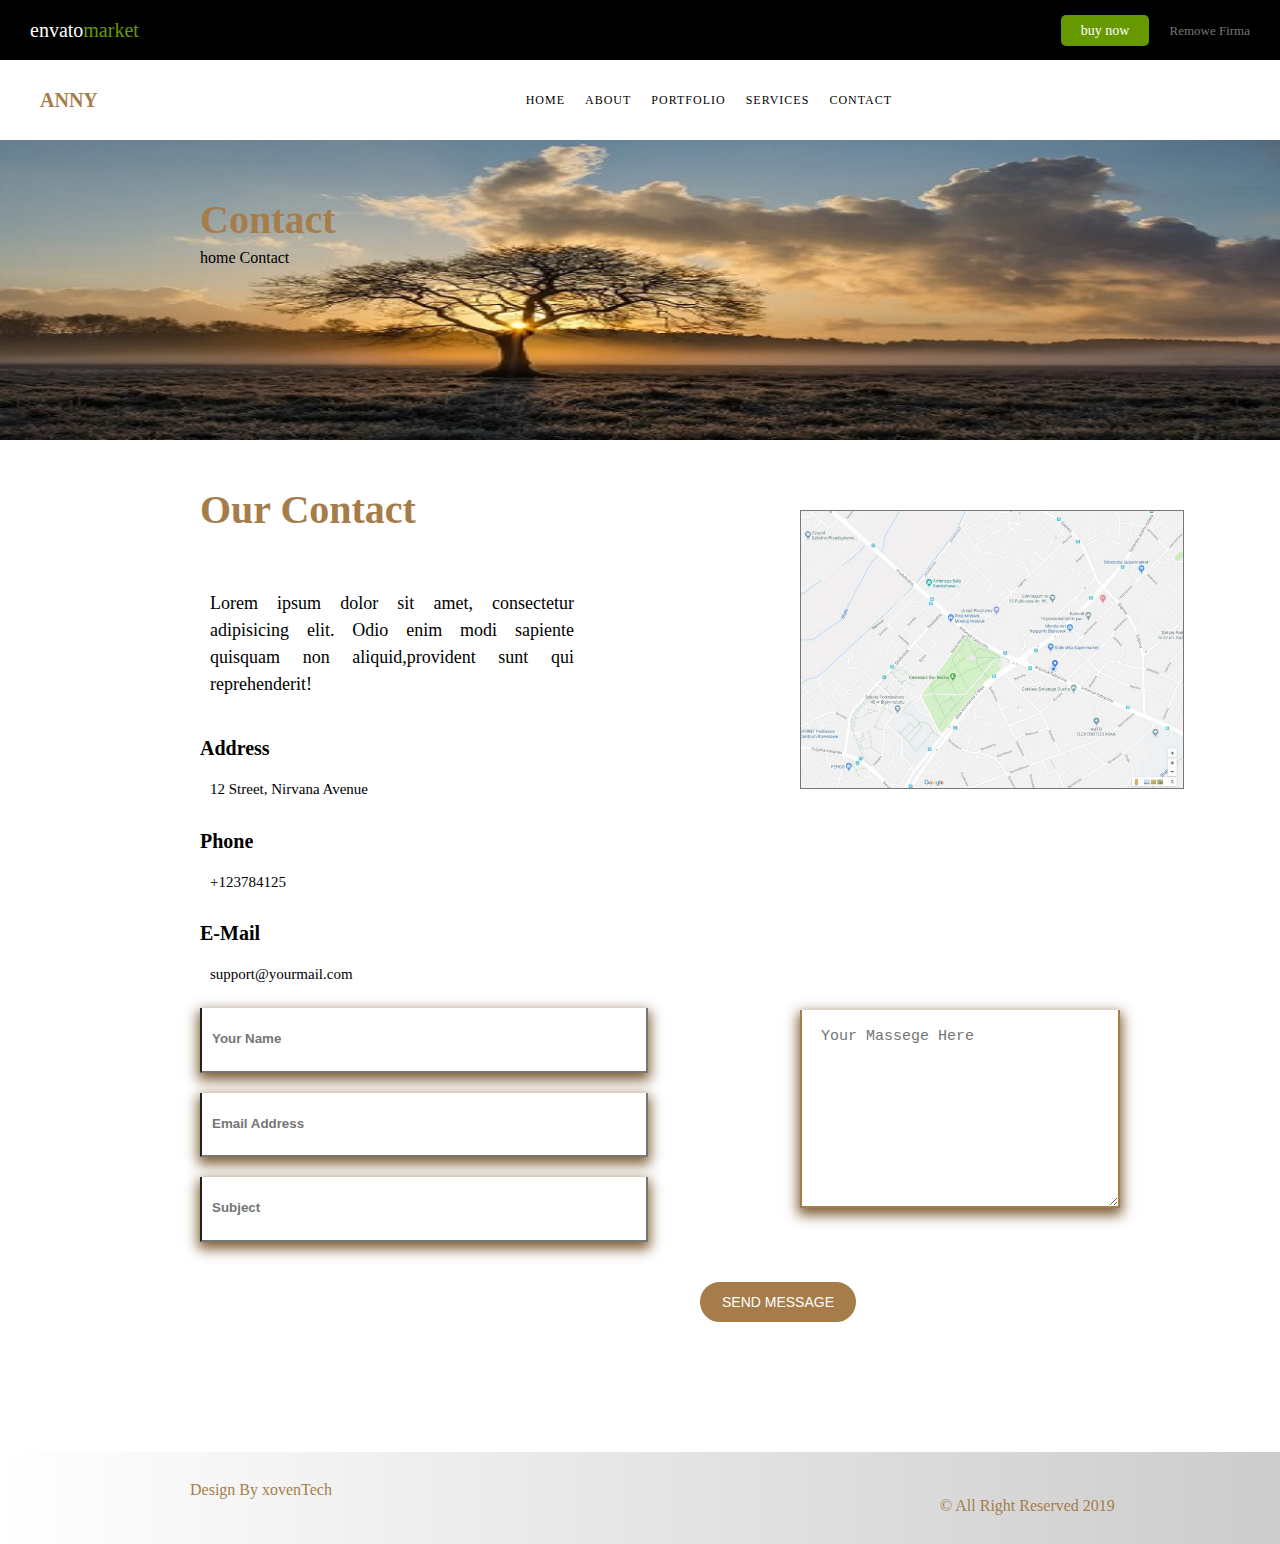
==== kontakt.html @ d38addf6 "flex" ====
<!DOCTYPE html>
<html lang="en">
<head>
    <meta charset="UTF-8">
    <meta name="viewport" content="width=device-width, initial-scale=1.0">
    <meta http-equiv="X-UA-Compatible" content="ie=edge">
    <link rel="stylesheet" href="style.css">
    <link rel="stylesheet" href="mobile.css">
    <link href="https://fonts.googleapis.com/css?family=Lato:400,700&amp;subset=latin-ext" rel="stylesheet">
    <title>dokument</title>
</head>


<body>
    <nav class="navbar">
         <div class="navbar-branding">
            <a href="" class="logo2">envato</a>
        </div>
        <div class="navbar-list">
            <div><a href="" class="logo3">buy now</a></div>
            <div><a href="" class="logo4">remowe firma</a></div>
        </div>
    </nav> 
        <nav class="logo-botton">
            <div class="logo-anna">
                <a href="">Anny</a>
            </div>
            <div class="logo-link">
                <a href="index.html">home</a>
                <a href="">about</a>
                <a href="">portfolio</a>
                <a href="">services</a>
                <a href="kontakt.html">contact</a>
            </div>
        </nav>

  <main class="contact">
       <div class="contact1"><h1>contact</h1></div>
       <div class="contact2">
           <a href="index.html">home</a>
           <a href="index.html">contact</a>
       </div>
       <div class="contact3"><img src="foto.jpg" alt="foto"></div>
    </main>
    <main class="ourcontact">
        <div class="ourcontact1">
            <h1>our contact</h1>
            <p>Lorem ipsum dolor sit amet, consectetur adipisicing elit. 
            Odio enim modi sapiente quisquam non aliquid,provident sunt qui reprehenderit! </p>
         <div class="adress">
            <h3>address</h3>
            <p>12 Street, Nirvana Avenue</p> 
            <h3>phone</h3>
            <p>+123784125</p> 
            <h3>e-mail</h3>
            <p>support@yourmail.com</p> 
            <img src="mapa.jpg" alt="lokalizacja">
        </div> 
        </div>
     </main>

     <div class="contact-form">
        <div class="contakt-form-inner">
            <form action="" method="">
                <input type="text" placeholder="your name">
                <input type="text" placeholder="email address">
                <input type="text" placeholder="Subject">
                <textarea placeholder=" your massege here" rows="4"></textarea>
                <button type="submit">send message</button>
            </form>
                
        </div>
    </div>
    <footer class="color texttrans2">
        <span class="tekst1">design by</span>
        <span class="tekst2">xovenTech</span>
        <span class="tekst3">© All Right Reserved 2019</span>
    </footer>
    
</body>
---- style.css ----
/*reset*/


html, body, div, span, applet, object, iframe,
h1, h2, h3, h4, h5, h6, p, blockquote, pre,
a, abbr, acronym, address, big, cite, code,
del, dfn, em, img, ins, kbd, q, s, samp,
small, strike, strong, sub, sup, tt, var,
b, u, i, center,
dl, dt, dd, ol, ul, li,
fieldset, form, label, legend,
table, caption, tbody, tfoot, thead, tr, th, td,
article, aside, canvas, details, embed, 
figure, figcaption, footer, header, hgroup, 
menu, nav, output, ruby, section, summary,
time, mark, audio, video {
 margin: 0;
 padding: 0;
 border: 0;
 font-size: 100%;
 font: inherit;
 vertical-align: baseline;
}
/* HTML5 display-role reset for older browsers */
article, aside, details, figcaption, figure, 
footer, header, hgroup, menu, nav, section {
 display: block;
}
body {
 line-height: 1;
}
ol, ul {
 list-style: none;
}
blockquote, q {
 quotes: none;
}
blockquote:before, blockquote:after,
q:before, q:after {
 content: '';
 content: none;
}
table {
 border-collapse: collapse;
 border-spacing: 0;
}



* {
	box-sizing: border-box;
}
body {
	margin: 0;
	padding: 0;
	font-family: 'Roboto Slab', serif;
}
a {
	text-decoration: none;
}
/* górne logo*/
.navbar {
	background-color: black;
	box-shadow: 1px 1px 0 black;
	padding: 0 20px;
	display: flex;
	min-height: 60px;
	align-items: center;
}
.navbar-list {
	display: flex;
	justify-content: flex-end;
	flex-grow: 1;
	margin-left: 30px;
}
.navbar-list a {
	margin: 0 10px;
}
.navbar-branding a {
	margin-left: 10px;
	font-size: 20px;
	color: white;
}

.logo2::after {
	content: "market";
	color: #669900;
}

.logo3 {
	font-size: 14px;
	color: white;
	background-color: #669900;
	padding: 8px 20px;
	border-radius: 5px;
}
.logo3::first-letter {
	text-transform: capitalize;

}
.logo3:hover {
	background-color: #669968;
}
.logo4 {
	color: #777777;
	text-transform: capitalize;
	font-size: 13px;
}
.logo4:hover {
	color: white;
}

/* logo dolne*/
.logo-botton {
	background-color: white;
	color: black;
	margin: 0;
	padding: 0;
	flex-wrap: wrap;
}
.logo-botton, .logo-anna, .logo-link {
	display: flex;
	flex-direction: row;
	flex-wrap: wrap;
	justify-content: center;
	align-items: center;
	min-height: 80px;
}
.logo-anna a {
	 color: #A67D4A;
	 font-size: 20px;
	 font-weight: bold;
	 text-transform: uppercase;
	 margin: 0 40px;
 }
 .logo-link {
	flex-grow: 1;
	 text-transform: uppercase;
	 letter-spacing: 1px;
 }
 .logo-link a {
	color: black;
	font-size: 12px;
	margin: 0 10px;
 }
 .logo-link a:hover {
	 color: #A67D4A;
 }
/*obraz w tle */

.text{
	display: flex;
	flex-direction: column;
	flex-wrap: nowrap;
	justify-content: baseline;
	align-items: flex-end;
	background-image:url(tlo1.jpg);
	background-size: cover;
	height: 600px;
	width: 100%;
	border: 1px solid black;
}
.text h1 {
	margin-top: 50px;
	font-size: 20px;
	text-transform: capitalize;
	font-weight: 900;
	letter-spacing: 2px;
	padding-right: 50px;
}
.text p {
	word-spacing: 10px;
	line-height: 20px;
	text-align: justify;
	padding-top: 30px;
	color: white;
	width: 500px;
	padding-right: 50px;
	font-size: 14px;
}
.text a {
	font-size: 15px;
	font-weight: 900;
	color: white;
	background-color: #A67D4A;
	border-radius: 20px;
	padding: 15px 29px;
	margin: 30px 50px;
	text-transform: uppercase;
}
.linia1{
	color: white;
}
.linia2 {	
	border-top: 4px solid #A67D4A;
	border-bottom: 4px solid #A67D4A;
	color: #A67D4A;
}
.linia3 {
	color: white;
}

.text a:hover {
	color: #A67D4A;
	background-color: white;
}
/*recent works*/
header {
	background-color: white;
	text-align: center;
	height: 250px;
}
header h1 {
	font-size: 30px;
	padding: 50px 0;
	font-weight: 800;
	text-transform: capitalize;
	color: #A67D4A;
}
	header p {
	max-width: 500px;
	font-size: 14px;
	color: black;
	margin: 0 auto;
	line-height: 2.0;
}
/*obrazki*/
.card-section {
    max-width:100%;
    max-height: 100%;
    display: flex;
    flex-direction: row;
	flex-wrap: wrap;
	justify-content: space-evenly;
	align-content: stretch;
}
.card {
    width: 400px;
    height: 400px;
    border-radius: 3px;
	box-shadow: 0 0 10px rgba(0, 0, 0, 0.2);
	background-repeat: no-repeat;
}
.card h2 {
	width: 50%;
	text-align: right;
	margin: 250px 30px 10px 175px;
	padding-top: 10px;
	color: white;
	font-size: 16px;
	text-transform: capitalize;
	border-top: 4px solid #A67D4A;
}
.card p {
	color: white;
	font-size: 16px;
	text-align: right;
	margin-top: 10px;
	margin-right: 20px;
}
.card-1  {
    background-image: url(image_big3_3.jpg);
}
.card-2 {
	background-image: url(image_big1_2.jpg);
}
.card-3 {
	background-image: url(image_big1_3.jpg);
}
.card-4  {
	background-image: url(image_big2_1.jpg);
}
.card-5  {
    background-image: url(image_big2_2.jpg);
}
.card-6  {
    background-image: url(image_big2_3.jpg);
}
.card-7  {
    background-image: url(image_big3_1.jpg);
}
.card-8  {
    background-image: url(image_big3_2.jpg);
}
.card-9  {
    background-image: url(image_big3_3.jpg);
}
/* work */
.row {
	display: flex;
	flex-wrap: wrap;
	justify-content: space-evenly;
	align-items: flex-start;
	width: 100%;
	height: 100%;
	margin-top: 200px;
}
.side h1 {
	font-size: 40px;
	color: #A67D4A;
	padding-left: 20px;
	font-weight: 900;
	padding-bottom: 30px;
}
.side p {
	font-size: 16px;
	line-height: 1.5;
	text-align: justify;
	padding: 0 20px;
	line-height: 1.8;	
}
.main {
	margin: 20px 0 50px 0;
}
.main img {
	width: 400px;
	height: 400px;
}

/* footer */

footer {
	font-size: 15px;
	background: linear-gradient(left,#ffffff, rgb(204, 204, 204));
	background: -moz-linear-gradient(left,#ffffff, rgb(204, 204, 204));
	background: -o-linear-gradient(left,#ffffff, rgb(204, 204, 204));
	background: -webkit-linear-gradient(left,#ffffff, rgb(204, 204, 204));
}
.tekst1 {
	color: #A67D4A;
	text-transform: capitalize;
	padding-left: 50px;
}
.tekst2 {
	color: #A67D4A;
}
.tekst2:hover {
	cursor: pointer;
}
.tekst3 {
	padding-left: 120px;
	color: #A67D4A
}


/*strona kontakt zdjęcie*/
.contact {
	width: 100%;
	height: 200px;
	position: relative;
	margin-top: 10px;
	

}
.contact1 {
	font-size: 50px;
	left: 10px;
	top: 10px;
	font-weight: bold;
	position: absolute;
	color: #A67D4A;
	text-transform: capitalize;
	padding-top: 10px;
}
.contact3 img{
	width: 100%;
	height: 200px;
}
.contact2 {
	position: absolute;
	top: 60px;
	left: 10px;
	padding-top: 10px;
	text-transform: capitalize;
}
.contact2 a {
	color: black;
}
.contact2 A:hover {
	color: rgb(7, 111, 248);
}

/*strona kontakt dane*/
.ourcontact {
	width: 100%;
	height: 800px;
	margin: 0;
	padding: 0;
}
.ourcontact1 h1 {
	font-size: 30px;
	font-weight: bold;
	margin: 50px 0 10px 10px;
	text-transform: capitalize;
	color: #A67D4A;
	letter-spacing: 1.5;
	}
.ourcontact1 p {
	color: black;
	line-height: 1.5;
	text-align: justify;
	font-size: 18px;
	padding: 10px 10px;
}
.ourcontact img {
	width: 90%;
	margin-left: 30px;
	border: 1px solid #777777;
}
.adress h3 {
	font-size: 20px;
	margin: 0 0 10px 40px;
	font-weight: bold;
	text-transform: capitalize;
	
}		
.adress p {
	width: 30%;
	margin: 0 0 20px 40px;
	line-height: 150%;
	font-size: 15px;
	
}
.contact-form {
	width: 100%;
	margin: 0 auto;
	box-sizing:content-box;
}
.contakt-form-inner {
	width: 100%;	
	margin: 0 auto;

}
.contact-form input {
	width: 80%;
	margin: 0 0 20px 70px;
	padding: 10px;
	text-transform: capitalize;
	box-shadow: 0px 5px 12px 2px rgba(107, 69, 22, 0.88);
	border-top: none;
	line-height: 200%;
	outline: none;
}
.contact-form textarea {
	width: 80%;
	margin: 0 0 20px 70px;
	border: 2px  solid #A67D4A;
	padding: 18px 50px 80px 10px;
	text-transform: capitalize;
	font-size: 15px;
	box-shadow: 0px 5px 12px 2px rgba(107, 69, 22, 0.88);
	border-top: none;
	outline: none;
}
.contact-form button {
	padding: 10px 20px;
	border: 2px solid #A67D4A;
	border-radius: 25px;
	font-size: 14px;
	text-transform: uppercase;
	background-color: #A67D4A;
	color: white;
	margin: 40px 0 150px 250px;

}
.contact-form button:hover {
	background-color: #999999;
	border: 2px solid #999999;
}
---- mobile.css ----
/* obraz w tle*/
@media screen and ( min-width: 1024px){
	.text h1 {
		margin-top: 180px;
		margin-right: 180px;
		font-size: 32px;
	}
}
@media screen and ( min-width: 1024px){
	.text p {
		margin-right: 180px;
	}
}
@media screen and ( min-width: 1024px){
	.text a {
		margin: 30px 220px;
	}
}
@media screen and ( min-width: 1024px){
.row {
		flex-wrap: nowrap;
		justify-content: space-evenly;
		align-items: center;
		margin-top: 100px;
	}
}
@media screen and ( min-width: 1024px){
	.side  {
		width: 45%;
	}
}
@media screen and ( min-width: 1024px){
.side h1 {
		font-size: 40px;
		padding-left: 30px;
		padding-bottom: 20px;
		margin-right: 100px;		
	}
}
@media screen and ( min-width: 1024px){
.side p {
		font-size: 16px;
		padding-left: 30px;
		padding-bottom: 50px;	
		padding-right: 50px;	
	}
}
@media screen and ( min-width: 1024px){
	.main img {
		width: 500px;
		height: 500px;
		padding-right: 50px;
	}
}
/* footer */
@media screen and ( min-width: 1024px){  
	footer {
		padding: 30px 140px;
		margin-top: 60px;
		font-size: 16px;
		}
	}

@media screen and ( min-width: 1024px){
	.tekst3 {
		padding-left: 800px;
		}
	}
/*strona kontakt*/
@media screen and ( min-width: 1024px){
.contact {
	height: 250px;
	margin-top: 0;
}
}
@media screen and ( min-width: 1024px){
.contact1 {
	font-size: 40px;
	left: 200px;
	top: 50px;
}	
}
@media screen and ( min-width: 1024px){
.contact3 img{
	height: 300px;
}
}
@media screen and ( min-width: 1024px){
.contact2 {
	top: 100px;
	left: 200px;
}
}
@media screen and ( min-width: 1024px){
.ourcontact {
	position: relative;
	height: 500px;
	}
}
@media screen and ( min-width: 1024px){
.ourcontact1 h1 {
	font-size: 40px;
	margin: 100px 0 50px 200px;
	}
}
@media screen and ( min-width: 1024px){
.ourcontact1 p {
	width: 30%;
	margin: 0 0 30px 200px;
	}
}
@media screen and ( min-width: 1024px){
.ourcontact img {
	width: 30%;
	position: absolute;
	left: 770px;
	top: 20px;
	}
}
@media screen and ( min-width: 1024px){
.adress h3 {
	font-size: 20px;
	margin: 0 0 10px 200px;
	}
}
@media screen and ( min-width: 1024px){
.adress p {
	margin: 0 0 20px 200px;
	}
}

@media screen and ( min-width: 1024px){
.contakt-form-inner {
	padding: 18px 0 70px;
	position: relative;
}
}
@media screen and ( min-width: 1024px){
.contact-form input {
	display: block;
	margin: 0 0 20px 200px;
	width: 35%;
	font-weight: bold;
	padding: 18px 10px;
}
}
@media screen and ( min-width: 1024px){
.contact-form textarea {
	position: absolute;
	left: 730px;
	top: 20px;
	width: 25%;
	font-size: 15px;
	padding: 18px 50px 110px 10px
}
}
@media screen and ( min-width: 1024px){
.contact-form button {
	margin: 20px 0 0 700px ;
	font-size: 14px;
}
}
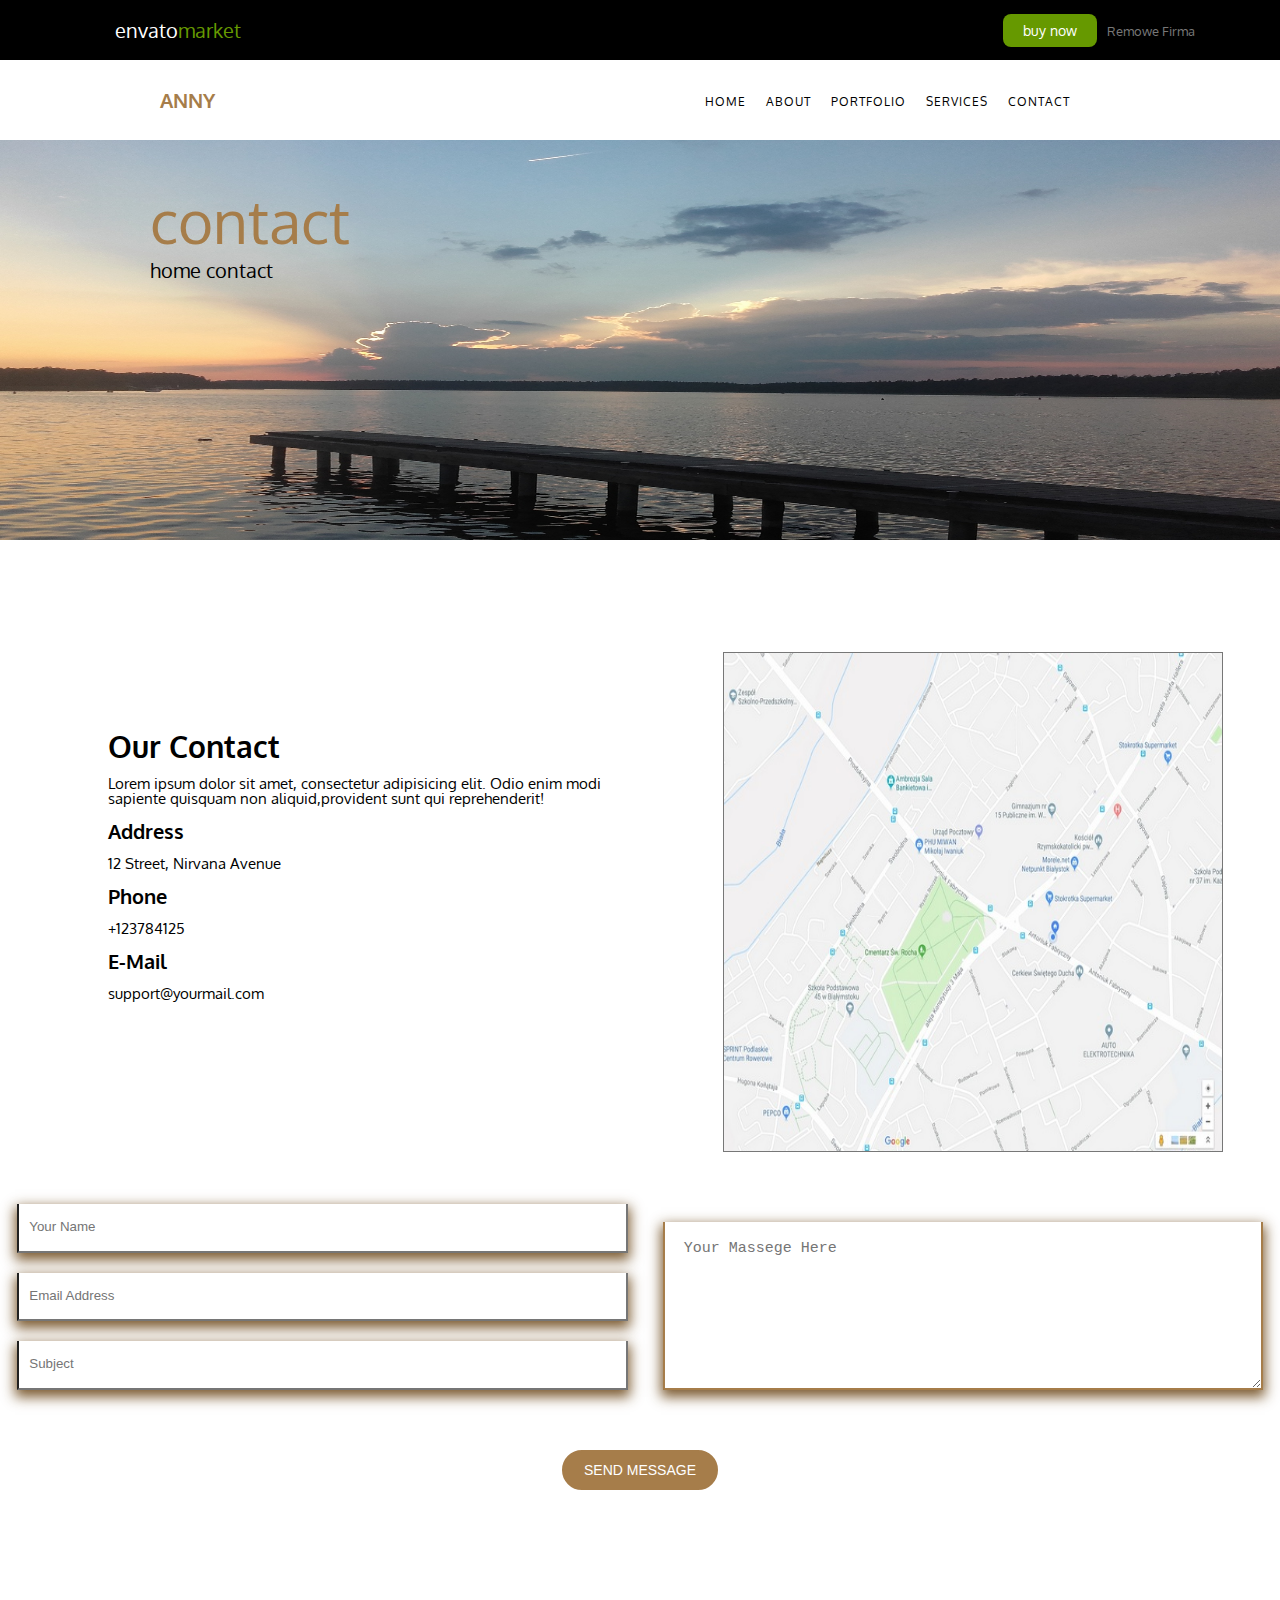
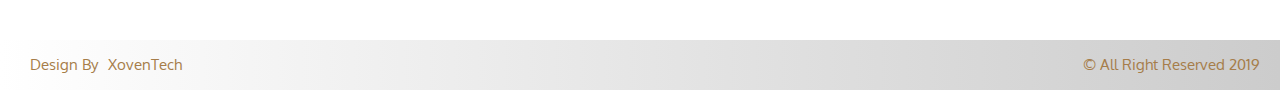
==== commit 45963b71: "everything" ====
--- a/kontakt.html
+++ b/kontakt.html
@@ -5,15 +5,19 @@
     <meta name="viewport" content="width=device-width, initial-scale=1.0">
     <meta http-equiv="X-UA-Compatible" content="ie=edge">
     <link rel="stylesheet" href="style.css">
-    <link rel="stylesheet" href="mobile.css">
-    <link href="https://fonts.googleapis.com/css?family=Lato:400,700&amp;subset=latin-ext" rel="stylesheet">
+    <link rel="stylesheet" href="nav.css">
+    <link rel="stylesheet" href="contact.css">
+    <link rel="stylesheet" href="ourcontact.css">
+    <link rel="stylesheet" href="contact-form.css">
+    <link rel="stylesheet" href="footer.css">
+    <link href="https://fonts.googleapis.com/css?family=Oxygen:400,700&amp;subset=latin-ext" rel="stylesheet">
     <title>dokument</title>
 </head>
 
 
 <body>
     <nav class="navbar">
-         <div class="navbar-branding">
+        <div class="navbar-branding">
             <a href="" class="logo2">envato</a>
         </div>
         <div class="navbar-list">
@@ -21,60 +25,70 @@
             <div><a href="" class="logo4">remowe firma</a></div>
         </div>
     </nav> 
-        <nav class="logo-botton">
-            <div class="logo-anna">
-                <a href="">Anny</a>
-            </div>
-            <div class="logo-link">
+
+    <nav class="logo-botton">
+        <div class="logo-anna">
+            <a href="">Anny</a></li>
+        </div>
+        <div class="logo-link">
+            <div><a href="index.html">home</a></div>
+            <div><a href="">about</a></div>
+            <div><a href="">portfolio</a></div>
+            <div><a href="">services</a></div>
+            <div><a href="kontakt.html">contact</a></div>
+        </div>
+    </nav>
+
+    <main class="contact">
+            <h1>contact</h1>
+            <h3>
                 <a href="index.html">home</a>
-                <a href="">about</a>
-                <a href="">portfolio</a>
-                <a href="">services</a>
-                <a href="kontakt.html">contact</a>
-            </div>
-        </nav>
+                <a href="">contact</a>
+            </h3>
+            <img src="foto1.jpg" alt="">
+    </main>
 
-  <main class="contact">
-       <div class="contact1"><h1>contact</h1></div>
-       <div class="contact2">
-           <a href="index.html">home</a>
-           <a href="index.html">contact</a>
-       </div>
-       <div class="contact3"><img src="foto.jpg" alt="foto"></div>
-    </main>
-    <main class="ourcontact">
-        <div class="ourcontact1">
+<div class="ourcontact">
+    <div class="ourcontact1">
             <h1>our contact</h1>
             <p>Lorem ipsum dolor sit amet, consectetur adipisicing elit. 
-            Odio enim modi sapiente quisquam non aliquid,provident sunt qui reprehenderit! </p>
-         <div class="adress">
+             Odio enim modi sapiente quisquam non aliquid,provident sunt qui reprehenderit! </p>
             <h3>address</h3>
             <p>12 Street, Nirvana Avenue</p> 
             <h3>phone</h3>
             <p>+123784125</p> 
             <h3>e-mail</h3>
             <p>support@yourmail.com</p> 
-            <img src="mapa.jpg" alt="lokalizacja">
-        </div> 
+    </div>
+    <div class="mapa">
+            <img  src="mapa.jpg" class="mapa" alt="lokalizacja">
+    </div>
+</div>
+
+ <div class="contact-form">
+    <div class="contakt-form-inner">
+        <form action="" method="">
+            <input type="text" placeholder="your name">
+            <input type="text" placeholder="email address">
+            <input type="text" placeholder="Subject">
+    </div>
+    <div class="contakt-form-inner1">  
+        <form action="" method="">
+            <textarea placeholder=" your massege here" rows="4"></textarea>
+    </div>
+        </form> 
+    <div class="messege">
+            <button type="submit">send message</button>
+    </div>
+</div>
+   
+    <footer class="stopka">
+        <div class="stopka1">
+            <span class="tekst1">design by</span>
+            <span class="tekst2">xovenTech</span>
         </div>
-     </main>
-
-     <div class="contact-form">
-        <div class="contakt-form-inner">
-            <form action="" method="">
-                <input type="text" placeholder="your name">
-                <input type="text" placeholder="email address">
-                <input type="text" placeholder="Subject">
-                <textarea placeholder=" your massege here" rows="4"></textarea>
-                <button type="submit">send message</button>
-            </form>
-                
+           <div class="stopka2">
+            <p>© All Right Reserved 2019</p>
         </div>
-    </div>
-    <footer class="color texttrans2">
-        <span class="tekst1">design by</span>
-        <span class="tekst2">xovenTech</span>
-        <span class="tekst3">© All Right Reserved 2019</span>
     </footer>
-    
 </body>--- a/style.css
+++ b/style.css
@@ -46,389 +46,32 @@
 }
 
 
-
 * {
 	box-sizing: border-box;
 }
 body {
 	margin: 0;
 	padding: 0;
-	font-family: 'Roboto Slab', serif;
+	font-family: 'Oxygen', sans-serif;
 }
 a {
 	text-decoration: none;
 }
-/* górne logo*/
-.navbar {
-	background-color: black;
-	box-shadow: 1px 1px 0 black;
-	padding: 0 20px;
-	display: flex;
-	min-height: 60px;
-	align-items: center;
-}
-.navbar-list {
-	display: flex;
-	justify-content: flex-end;
-	flex-grow: 1;
-	margin-left: 30px;
-}
-.navbar-list a {
-	margin: 0 10px;
-}
-.navbar-branding a {
-	margin-left: 10px;
-	font-size: 20px;
-	color: white;
-}
-
-.logo2::after {
-	content: "market";
-	color: #669900;
-}
-
-.logo3 {
-	font-size: 14px;
-	color: white;
-	background-color: #669900;
-	padding: 8px 20px;
-	border-radius: 5px;
-}
-.logo3::first-letter {
-	text-transform: capitalize;
-
-}
-.logo3:hover {
-	background-color: #669968;
-}
-.logo4 {
-	color: #777777;
-	text-transform: capitalize;
-	font-size: 13px;
-}
-.logo4:hover {
-	color: white;
-}
-
-/* logo dolne*/
-.logo-botton {
-	background-color: white;
-	color: black;
-	margin: 0;
-	padding: 0;
-	flex-wrap: wrap;
-}
-.logo-botton, .logo-anna, .logo-link {
-	display: flex;
-	flex-direction: row;
-	flex-wrap: wrap;
-	justify-content: center;
-	align-items: center;
-	min-height: 80px;
-}
-.logo-anna a {
-	 color: #A67D4A;
-	 font-size: 20px;
-	 font-weight: bold;
-	 text-transform: uppercase;
-	 margin: 0 40px;
- }
- .logo-link {
-	flex-grow: 1;
-	 text-transform: uppercase;
-	 letter-spacing: 1px;
- }
- .logo-link a {
-	color: black;
-	font-size: 12px;
-	margin: 0 10px;
- }
- .logo-link a:hover {
-	 color: #A67D4A;
- }
-/*obraz w tle */
-
-.text{
-	display: flex;
-	flex-direction: column;
-	flex-wrap: nowrap;
-	justify-content: baseline;
-	align-items: flex-end;
-	background-image:url(tlo1.jpg);
-	background-size: cover;
-	height: 600px;
-	width: 100%;
-	border: 1px solid black;
-}
-.text h1 {
-	margin-top: 50px;
-	font-size: 20px;
-	text-transform: capitalize;
-	font-weight: 900;
-	letter-spacing: 2px;
-	padding-right: 50px;
-}
-.text p {
-	word-spacing: 10px;
-	line-height: 20px;
-	text-align: justify;
-	padding-top: 30px;
-	color: white;
-	width: 500px;
-	padding-right: 50px;
-	font-size: 14px;
-}
-.text a {
-	font-size: 15px;
-	font-weight: 900;
-	color: white;
-	background-color: #A67D4A;
-	border-radius: 20px;
-	padding: 15px 29px;
-	margin: 30px 50px;
-	text-transform: uppercase;
-}
-.linia1{
-	color: white;
-}
-.linia2 {	
-	border-top: 4px solid #A67D4A;
-	border-bottom: 4px solid #A67D4A;
-	color: #A67D4A;
-}
-.linia3 {
-	color: white;
-}
-
-.text a:hover {
-	color: #A67D4A;
-	background-color: white;
-}
-/*recent works*/
-header {
-	background-color: white;
-	text-align: center;
-	height: 250px;
-}
-header h1 {
-	font-size: 30px;
-	padding: 50px 0;
-	font-weight: 800;
-	text-transform: capitalize;
-	color: #A67D4A;
-}
-	header p {
-	max-width: 500px;
-	font-size: 14px;
-	color: black;
-	margin: 0 auto;
-	line-height: 2.0;
-}
-/*obrazki*/
-.card-section {
-    max-width:100%;
-    max-height: 100%;
-    display: flex;
-    flex-direction: row;
-	flex-wrap: wrap;
-	justify-content: space-evenly;
-	align-content: stretch;
-}
-.card {
-    width: 400px;
-    height: 400px;
-    border-radius: 3px;
-	box-shadow: 0 0 10px rgba(0, 0, 0, 0.2);
-	background-repeat: no-repeat;
-}
-.card h2 {
-	width: 50%;
-	text-align: right;
-	margin: 250px 30px 10px 175px;
-	padding-top: 10px;
-	color: white;
-	font-size: 16px;
-	text-transform: capitalize;
-	border-top: 4px solid #A67D4A;
-}
-.card p {
-	color: white;
-	font-size: 16px;
-	text-align: right;
-	margin-top: 10px;
-	margin-right: 20px;
-}
-.card-1  {
-    background-image: url(image_big3_3.jpg);
-}
-.card-2 {
-	background-image: url(image_big1_2.jpg);
-}
-.card-3 {
-	background-image: url(image_big1_3.jpg);
-}
-.card-4  {
-	background-image: url(image_big2_1.jpg);
-}
-.card-5  {
-    background-image: url(image_big2_2.jpg);
-}
-.card-6  {
-    background-image: url(image_big2_3.jpg);
-}
-.card-7  {
-    background-image: url(image_big3_1.jpg);
-}
-.card-8  {
-    background-image: url(image_big3_2.jpg);
-}
-.card-9  {
-    background-image: url(image_big3_3.jpg);
-}
-/* work */
-.row {
-	display: flex;
-	flex-wrap: wrap;
-	justify-content: space-evenly;
-	align-items: flex-start;
-	width: 100%;
-	height: 100%;
-	margin-top: 200px;
-}
-.side h1 {
-	font-size: 40px;
-	color: #A67D4A;
-	padding-left: 20px;
-	font-weight: 900;
-	padding-bottom: 30px;
-}
-.side p {
-	font-size: 16px;
-	line-height: 1.5;
-	text-align: justify;
-	padding: 0 20px;
-	line-height: 1.8;	
-}
-.main {
-	margin: 20px 0 50px 0;
-}
-.main img {
-	width: 400px;
-	height: 400px;
-}
-
-/* footer */
-
-footer {
-	font-size: 15px;
-	background: linear-gradient(left,#ffffff, rgb(204, 204, 204));
-	background: -moz-linear-gradient(left,#ffffff, rgb(204, 204, 204));
-	background: -o-linear-gradient(left,#ffffff, rgb(204, 204, 204));
-	background: -webkit-linear-gradient(left,#ffffff, rgb(204, 204, 204));
-}
-.tekst1 {
-	color: #A67D4A;
-	text-transform: capitalize;
-	padding-left: 50px;
-}
-.tekst2 {
-	color: #A67D4A;
-}
-.tekst2:hover {
-	cursor: pointer;
-}
-.tekst3 {
-	padding-left: 120px;
-	color: #A67D4A
-}
 
 
-/*strona kontakt zdjęcie*/
-.contact {
-	width: 100%;
-	height: 200px;
-	position: relative;
-	margin-top: 10px;
-	
 
-}
-.contact1 {
-	font-size: 50px;
-	left: 10px;
-	top: 10px;
-	font-weight: bold;
-	position: absolute;
-	color: #A67D4A;
-	text-transform: capitalize;
-	padding-top: 10px;
-}
-.contact3 img{
-	width: 100%;
-	height: 200px;
-}
-.contact2 {
-	position: absolute;
-	top: 60px;
-	left: 10px;
-	padding-top: 10px;
-	text-transform: capitalize;
-}
-.contact2 a {
-	color: black;
-}
-.contact2 A:hover {
-	color: rgb(7, 111, 248);
-}
 
-/*strona kontakt dane*/
-.ourcontact {
-	width: 100%;
-	height: 800px;
-	margin: 0;
-	padding: 0;
-}
-.ourcontact1 h1 {
-	font-size: 30px;
-	font-weight: bold;
-	margin: 50px 0 10px 10px;
-	text-transform: capitalize;
-	color: #A67D4A;
-	letter-spacing: 1.5;
-	}
-.ourcontact1 p {
-	color: black;
-	line-height: 1.5;
-	text-align: justify;
-	font-size: 18px;
-	padding: 10px 10px;
-}
-.ourcontact img {
-	width: 90%;
-	margin-left: 30px;
-	border: 1px solid #777777;
-}
-.adress h3 {
-	font-size: 20px;
-	margin: 0 0 10px 40px;
-	font-weight: bold;
-	text-transform: capitalize;
-	
-}		
-.adress p {
-	width: 30%;
-	margin: 0 0 20px 40px;
-	line-height: 150%;
-	font-size: 15px;
-	
-}
+
+/*
+
 .contact-form {
 	width: 100%;
 	margin: 0 auto;
-	box-sizing:content-box;
+
 }
 .contakt-form-inner {
 	width: 100%;	
-	margin: 0 auto;
+
 
 }
 .contact-form input {
--- a/nav.css
+++ b/nav.css
@@ -0,0 +1,102 @@
+* {
+	box-sizing: border-box;
+}
+body {
+	margin: 0;
+	padding: 0;
+	font-family: 'Oxygen', sans-serif;
+}
+a {
+	text-decoration: none;
+}
+
+/* navbar*/
+.navbar {
+	background-color: black;
+	box-shadow: 1px 1px 0 black;
+    height: 60px;
+	display: flex;
+	justify-content: space-around;
+	align-items: center;
+}
+.navbar-list {
+	display: flex;
+	justify-content: flex-end;
+	padding-left: 25px;
+	width: 50%;
+}
+.navbar-branding {			
+	width: 300px;
+	padding-left: 30px;
+}
+.navbar-branding a {
+	font-size: 20px;
+	color: white;
+}
+.logo2::after {
+	content: "market";
+	color: #669900;
+}
+.logo3 {
+	font-size: 14px;
+	color: white;
+	background-color: #669900;
+	padding: 8px 20px;
+    border-radius: 8px;
+    margin-right: 10px;
+}
+.logo3:hover {
+	background-color: #669968;
+}
+.logo4 {
+	color: #777777;
+	text-transform: capitalize;
+	font-size: 13px;
+}
+.logo4:hover {
+	color: white;
+}
+/* logo-botton*/
+.logo-botton {
+	background-color: white;
+	color: black;
+	height: 80px;
+	display: flex;
+	flex-direction: row;
+	justify-content: space-around;
+	align-items: center;
+	padding-left: 60px;
+}
+.logo-link {
+	display: flex;
+	flex-direction: row;
+	flex-wrap: nowrap;
+	justify-content: flex-end;
+	width: 100%;
+	margin-right: 200px;
+	margin-left: 50px;
+
+}
+.logo-anna {
+	width: 550px;
+}
+
+.logo-anna a {
+	color: #A67D4A;
+	font-size: 20px;
+	font-weight: bold;
+	text-transform: uppercase;
+	padding-left: 100px;
+	
+ }
+ .logo-link a {
+	text-transform: uppercase;
+	letter-spacing: 1px;
+	color: black;
+	font-size: 12px;
+	margin: 0 10px;
+ }
+ 
+ .logo-link a:hover {
+	 color: #A67D4A;
+ }
--- a/contact.css
+++ b/contact.css
@@ -0,0 +1,28 @@
+.contact {
+	position: relative;
+	
+}
+.contact h1 {
+	color: #A67D4A;
+	font-size: 60px;
+	position: absolute;
+	left: 150px;
+	top: 50px;
+}
+.contact h3 {
+	color: #A67D4A;
+	font-size: 20px;
+	position: absolute;
+	left: 150px;
+	top: 120px;
+}
+.contact a {
+	color: black;
+}
+.contact a:hover {
+	color: #A67D4A;
+}
+.contact img {
+	width: 100%;
+	height: 400px;
+}--- a/ourcontact.css
+++ b/ourcontact.css
@@ -0,0 +1,38 @@
+
+.ourcontact {
+    display: flex;
+    flex-wrap: wrap;
+    justify-content: space-around;
+    align-items: center;
+    margin: 50px 0;
+}
+.ourcontact1 {
+    width: 550px;
+    padding-left: 50px;
+}
+.ourcontact1 h1 {
+    font-size: 30px;
+    color: black;
+    text-transform: capitalize;
+    font-weight: bold;
+}
+.ourcontact1 p {
+    padding: 15px 0;
+    font-size: 15px;
+    color: black;
+}
+.ourcontact1 h3 {
+    font-size: 20px;
+    color: black;   
+    text-transform: capitalize;
+    font-weight: bold;
+}
+.mapa {
+    margin-top: 30px;
+}
+.mapa img {
+    width: 500px;
+    height:500px;
+    border: 1px solid #777;
+}
+  --- a/contact-form.css
+++ b/contact-form.css
@@ -0,0 +1,43 @@
+.contact-form {
+    display: flex;
+    flex-wrap: wrap;
+    justify-content: space-around;
+	align-items: center;
+}
+.contakt-form-inner1 {
+	width: 600px;
+}
+.contact-form input {
+	width: 100%;
+	margin-bottom: 20px;
+	padding: 10px;
+	text-transform: capitalize;
+	box-shadow: 0px 5px 12px 2px rgba(107, 69, 22, 0.88);
+	border-top: none;
+	line-height: 200%;
+	outline: none;
+}
+.contakt-form-inner1 textarea {
+    width: 100%;
+	border: 2px  solid #A67D4A;
+	padding: 18px 50px 80px 10px;
+	text-transform: capitalize;
+	font-size: 15px;
+	box-shadow: 0px 5px 12px 2px rgba(107, 69, 22, 0.88);
+	border-top: none;
+	outline: none;
+}
+.messege button {
+	padding: 10px 20px;
+	border: 2px solid #A67D4A;
+	border-radius: 25px;
+	font-size: 14px;
+	text-transform: uppercase;
+	background-color: #A67D4A;
+	color: white;
+	margin: 40px 220px 150px 220px;
+}
+.messege button:hover {
+	background-color: #999999;
+	border: 2px solid #999999;
+}--- a/footer.css
+++ b/footer.css
@@ -0,0 +1,27 @@
+.stopka {
+	padding: 0 20px;
+    font-size: 15px;
+    display: flex;
+    align-items: center;
+   justify-content: space-between;
+    color: #A67D4A;
+	height: 50px;
+	text-transform: capitalize;
+	background: linear-gradient(left,#ffffff, rgb(204, 204, 204));
+	background: -moz-linear-gradient(left,#ffffff, rgb(204, 204, 204));
+	background: -o-linear-gradient(left,#ffffff, rgb(204, 204, 204));
+	background: -webkit-linear-gradient(left,#ffffff, rgb(204, 204, 204));
+}
+.stopka1 {
+	display: flex;
+	align-items: center;
+	justify-content: flex-start;
+}
+.tekst1 {
+	padding: 0 10px;
+}
+.tekst2:hover {
+	cursor: pointer;
+}
+
+
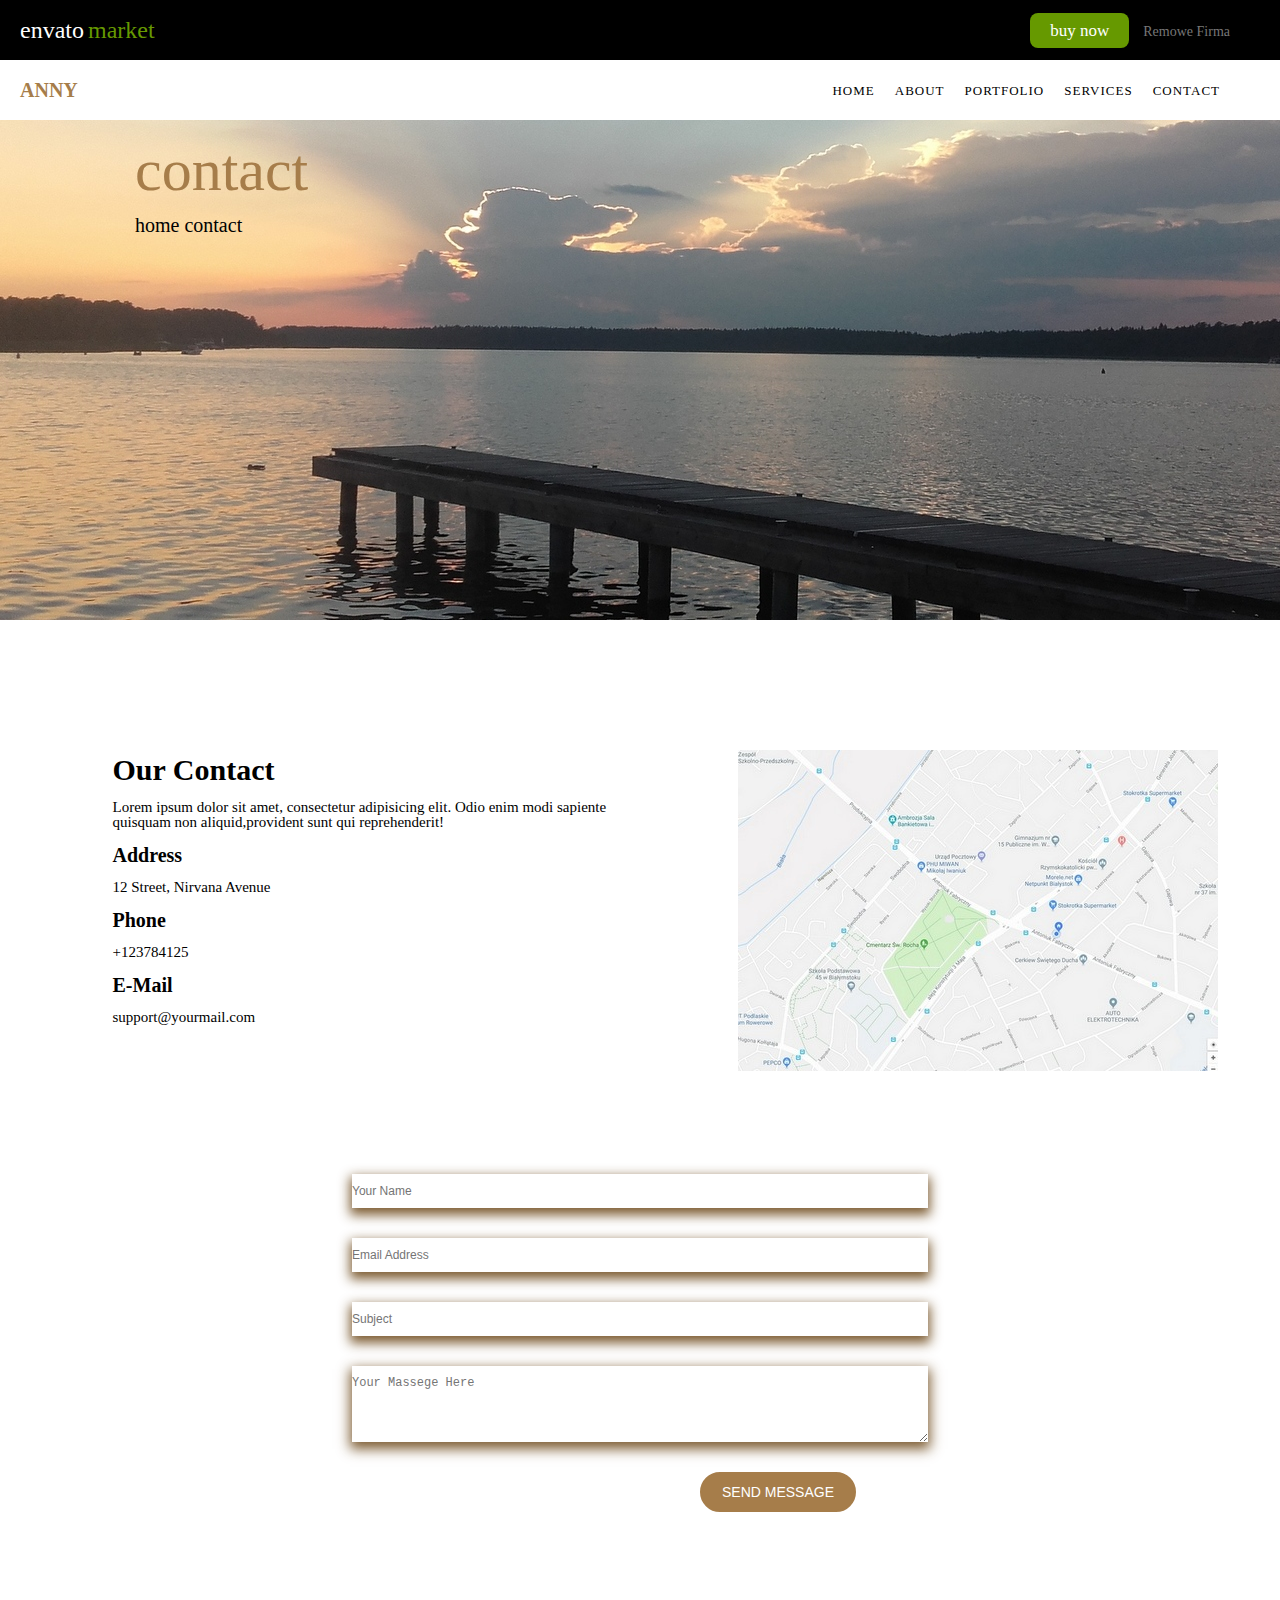
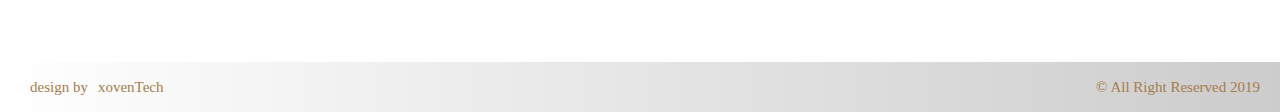
==== commit 24c471be: "correction" ====
--- a/kontakt.html
+++ b/kontakt.html
@@ -10,79 +10,68 @@
     <link rel="stylesheet" href="ourcontact.css">
     <link rel="stylesheet" href="contact-form.css">
     <link rel="stylesheet" href="footer.css">
+    <link rel="stylesheet" href="reset.css">
     <link href="https://fonts.googleapis.com/css?family=Oxygen:400,700&amp;subset=latin-ext" rel="stylesheet">
     <title>dokument</title>
 </head>
-
-
 <body>
     <nav class="navbar">
-        <div class="navbar-branding">
-            <a href="" class="logo2">envato</a>
+        <div class="navbar-logo">
+            <a href="" class="logo1 color1">envato</a>
+            <a href="" class="logo2">market</a>
         </div>
-        <div class="navbar-list">
-            <div><a href="" class="logo3">buy now</a></div>
-            <div><a href="" class="logo4">remowe firma</a></div>
+    <div class="navbar-list">
+            <a href="" class="logo3 color1">buy now</a>
+            <a href="" class="logo4 text2">remowe firma</a>
         </div>
     </nav> 
-
     <nav class="logo-botton">
         <div class="logo-anna">
-            <a href="">Anny</a></li>
+            <a class="color2 text1"href="">Anny</a></li>
         </div>
         <div class="logo-link">
-            <div><a href="index.html">home</a></div>
-            <div><a href="">about</a></div>
-            <div><a href="">portfolio</a></div>
-            <div><a href="">services</a></div>
-            <div><a href="kontakt.html">contact</a></div>
+            <a class="text1"href="index.html">home</a>
+            <a class="text1"href="">about</a>
+            <a class="text1"href="">portfolio</a>
+            <a class="text1"href="">services</a>
+            <a class="text1"href="kontakt.html">contact</a>
         </div>
     </nav>
-
     <main class="contact">
-            <h1>contact</h1>
+            <h1 class="color2">contact</h1>
             <h3>
                 <a href="index.html">home</a>
                 <a href="">contact</a>
             </h3>
-            <img src="foto1.jpg" alt="">
     </main>
-
 <div class="ourcontact">
     <div class="ourcontact1">
-            <h1>our contact</h1>
+            <h1 class="text2">our contact</h1>
             <p>Lorem ipsum dolor sit amet, consectetur adipisicing elit. 
              Odio enim modi sapiente quisquam non aliquid,provident sunt qui reprehenderit! </p>
-            <h3>address</h3>
+            <h3 class="text2">address</h3>
             <p>12 Street, Nirvana Avenue</p> 
-            <h3>phone</h3>
+            <h3 class="text2">phone</h3>
             <p>+123784125</p> 
-            <h3>e-mail</h3>
+            <h3 class="text2">e-mail</h3>
             <p>support@yourmail.com</p> 
     </div>
-    <div class="mapa">
-            <img  src="mapa.jpg" class="mapa" alt="lokalizacja">
+    <div class="ourcontact2">
+            <img  src="mapa1.jpg" class="mapa" alt="lokalizacja">
     </div>
 </div>
 
  <div class="contact-form">
-    <div class="contakt-form-inner">
+    
         <form action="" method="">
-            <input type="text" placeholder="your name">
-            <input type="text" placeholder="email address">
-            <input type="text" placeholder="Subject">
-    </div>
-    <div class="contakt-form-inner1">  
-        <form action="" method="">
-            <textarea placeholder=" your massege here" rows="4"></textarea>
-    </div>
-        </form> 
-    <div class="messege">
-            <button type="submit">send message</button>
-    </div>
-</div>
-   
-    <footer class="stopka">
+            <input class="text2" type="text" placeholder="your name">
+            <input class="text2" type="emil" placeholder="email address">
+            <input class="text2" type="text" placeholder="Subject">
+            <textarea class="text2" placeholder="your massege here" rows="4"></textarea>
+            <button class="color1 text1" type="submit">send message</button>
+        </form>
+</div> 
+<footer class="stopka color2">
         <div class="stopka1">
             <span class="tekst1">design by</span>
             <span class="tekst2">xovenTech</span>
@@ -90,5 +79,6 @@
            <div class="stopka2">
             <p>© All Right Reserved 2019</p>
         </div>
-    </footer>
-</body>+</footer>
+</body>
+</html>--- a/style.css
+++ b/style.css
@@ -1,112 +1,30 @@
-/*reset*/
-
-
-html, body, div, span, applet, object, iframe,
-h1, h2, h3, h4, h5, h6, p, blockquote, pre,
-a, abbr, acronym, address, big, cite, code,
-del, dfn, em, img, ins, kbd, q, s, samp,
-small, strike, strong, sub, sup, tt, var,
-b, u, i, center,
-dl, dt, dd, ol, ul, li,
-fieldset, form, label, legend,
-table, caption, tbody, tfoot, thead, tr, th, td,
-article, aside, canvas, details, embed, 
-figure, figcaption, footer, header, hgroup, 
-menu, nav, output, ruby, section, summary,
-time, mark, audio, video {
- margin: 0;
- padding: 0;
- border: 0;
- font-size: 100%;
- font: inherit;
- vertical-align: baseline;
-}
-/* HTML5 display-role reset for older browsers */
-article, aside, details, figcaption, figure, 
-footer, header, hgroup, menu, nav, section {
- display: block;
-}
-body {
- line-height: 1;
-}
-ol, ul {
- list-style: none;
-}
-blockquote, q {
- quotes: none;
-}
-blockquote:before, blockquote:after,
-q:before, q:after {
- content: '';
- content: none;
-}
-table {
- border-collapse: collapse;
- border-spacing: 0;
-}
-
 
 * {
 	box-sizing: border-box;
 }
 body {
-	margin: 0;
-	padding: 0;
+	
 	font-family: 'Oxygen', sans-serif;
+	
 }
 a {
 	text-decoration: none;
 }
+.color1 {
+	color: white;
+}
+.color2 {
+	color: #A67D4A;
+}
+.text1 {
+	text-transform: uppercase;
+}
+.text2 {
+	text-transform: capitalize;
+}
+	
 
 
 
 
 
-/*
-
-.contact-form {
-	width: 100%;
-	margin: 0 auto;
-
-}
-.contakt-form-inner {
-	width: 100%;	
-
-
-}
-.contact-form input {
-	width: 80%;
-	margin: 0 0 20px 70px;
-	padding: 10px;
-	text-transform: capitalize;
-	box-shadow: 0px 5px 12px 2px rgba(107, 69, 22, 0.88);
-	border-top: none;
-	line-height: 200%;
-	outline: none;
-}
-.contact-form textarea {
-	width: 80%;
-	margin: 0 0 20px 70px;
-	border: 2px  solid #A67D4A;
-	padding: 18px 50px 80px 10px;
-	text-transform: capitalize;
-	font-size: 15px;
-	box-shadow: 0px 5px 12px 2px rgba(107, 69, 22, 0.88);
-	border-top: none;
-	outline: none;
-}
-.contact-form button {
-	padding: 10px 20px;
-	border: 2px solid #A67D4A;
-	border-radius: 25px;
-	font-size: 14px;
-	text-transform: uppercase;
-	background-color: #A67D4A;
-	color: white;
-	margin: 40px 0 150px 250px;
-
-}
-.contact-form button:hover {
-	background-color: #999999;
-	border: 2px solid #999999;
-}--- a/nav.css
+++ b/nav.css
@@ -1,102 +1,66 @@
-* {
-	box-sizing: border-box;
-}
-body {
-	margin: 0;
-	padding: 0;
-	font-family: 'Oxygen', sans-serif;
-}
-a {
-	text-decoration: none;
-}
 
 /* navbar*/
 .navbar {
 	background-color: black;
-	box-shadow: 1px 1px 0 black;
-    height: 60px;
 	display: flex;
-	justify-content: space-around;
+	justify-content: space-between;
 	align-items: center;
+	height: 60px;
+	
 }
-.navbar-list {
-	display: flex;
-	justify-content: flex-end;
-	padding-left: 25px;
-	width: 50%;
+.logo1 {
+	font-size: 24px;
+	padding-left: 20px;
 }
-.navbar-branding {			
-	width: 300px;
-	padding-left: 30px;
-}
-.navbar-branding a {
-	font-size: 20px;
-	color: white;
-}
-.logo2::after {
-	content: "market";
+.logo2 {
 	color: #669900;
+	font-size: 24px;
 }
 .logo3 {
-	font-size: 14px;
-	color: white;
+	font-size: 17px;
 	background-color: #669900;
 	padding: 8px 20px;
     border-radius: 8px;
-    margin-right: 10px;
+	margin-right: 10px;
+	
 }
 .logo3:hover {
 	background-color: #669968;
 }
 .logo4 {
 	color: #777777;
-	text-transform: capitalize;
-	font-size: 13px;
+	font-size: 14px;
+	padding-right: 50px;
 }
 .logo4:hover {
 	color: white;
 }
 /* logo-botton*/
 .logo-botton {
-	background-color: white;
-	color: black;
-	height: 80px;
 	display: flex;
-	flex-direction: row;
-	justify-content: space-around;
+	justify-content: space-between;
 	align-items: center;
-	padding-left: 60px;
+	height: 60px;
 }
 .logo-link {
 	display: flex;
-	flex-direction: row;
 	flex-wrap: nowrap;
-	justify-content: flex-end;
-	width: 100%;
-	margin-right: 200px;
-	margin-left: 50px;
-
+	justify-content: space-evenly;
+	align-items: center;
+	margin-right: 50px;
 }
-.logo-anna {
-	width: 550px;
-}
-
 .logo-anna a {
-	color: #A67D4A;
 	font-size: 20px;
 	font-weight: bold;
-	text-transform: uppercase;
-	padding-left: 100px;
-	
+	margin-left: 20px;
  }
  .logo-link a {
-	text-transform: uppercase;
 	letter-spacing: 1px;
 	color: black;
-	font-size: 12px;
-	margin: 0 10px;
+	font-size: 13px;
+	padding: 5px 10px;
  }
- 
+
  .logo-link a:hover {
 	 color: #A67D4A;
  }
--- a/contact.css
+++ b/contact.css
@@ -1,20 +1,29 @@
 .contact {
-	position: relative;
-	
+	height: 400px;
+	background-image: url(foto2small.jpg);
+}
+@media screen and ( min-width: 1024px){
+.contact {
+	background-image: url(foto1big.jpg);
+	height: 500px;
+}
+}
+@media screen and ( min-width: 1024px){
+	.contact h1, .contact h3 {
+		padding-left: 120px;
+		padding-top: 20px;
+	}
+}
+.contact h1, .contact h3 {
+	font-size: 60px;
+	margin-left: 15px;
 }
 .contact h1 {
-	color: #A67D4A;
 	font-size: 60px;
-	position: absolute;
-	left: 150px;
-	top: 50px;
 }
 .contact h3 {
-	color: #A67D4A;
+	padding-top: 15px;
 	font-size: 20px;
-	position: absolute;
-	left: 150px;
-	top: 120px;
 }
 .contact a {
 	color: black;
@@ -22,7 +31,3 @@
 .contact a:hover {
 	color: #A67D4A;
 }
-.contact img {
-	width: 100%;
-	height: 400px;
-}--- a/ourcontact.css
+++ b/ourcontact.css
@@ -1,10 +1,9 @@
-
 .ourcontact {
     display: flex;
     flex-wrap: wrap;
     justify-content: space-around;
     align-items: center;
-    margin: 50px 0;
+    margin: 100px 0;
 }
 .ourcontact1 {
     width: 550px;
@@ -12,27 +11,23 @@
 }
 .ourcontact1 h1 {
     font-size: 30px;
-    color: black;
-    text-transform: capitalize;
+}
+.ourcontact1 h1, 
+.ourcontact1 h3 {
     font-weight: bold;
+}
+.ourcontact1 h3 {
+    font-size: 20px;
 }
 .ourcontact1 p {
     padding: 15px 0;
     font-size: 15px;
-    color: black;
 }
-.ourcontact1 h3 {
-    font-size: 20px;
-    color: black;   
-    text-transform: capitalize;
-    font-weight: bold;
-}
-.mapa {
+.ourcontact2 {
     margin-top: 30px;
 }
 .mapa img {
-    width: 500px;
-    height:500px;
-    border: 1px solid #777;
+    width: 400px;
+    height:450px;
 }
   --- a/contact-form.css
+++ b/contact-form.css
@@ -1,43 +1,28 @@
-.contact-form {
-    display: flex;
-    flex-wrap: wrap;
-    justify-content: space-around;
-	align-items: center;
+
+.contact-form input,
+.contact-form textarea {
+	margin: 30px auto;
+	display: block;
+	box-shadow: 0px 5px 12px 2px rgba(107, 69, 22, 0.88);
+	padding: 10px 0;
+	font-size: 12px;
+	width: 45%;
+	border: none;
 }
-.contakt-form-inner1 {
-	width: 600px;
-}
-.contact-form input {
-	width: 100%;
-	margin-bottom: 20px;
-	padding: 10px;
-	text-transform: capitalize;
-	box-shadow: 0px 5px 12px 2px rgba(107, 69, 22, 0.88);
-	border-top: none;
-	line-height: 200%;
-	outline: none;
-}
-.contakt-form-inner1 textarea {
-    width: 100%;
-	border: 2px  solid #A67D4A;
-	padding: 18px 50px 80px 10px;
-	text-transform: capitalize;
-	font-size: 15px;
-	box-shadow: 0px 5px 12px 2px rgba(107, 69, 22, 0.88);
-	border-top: none;
-	outline: none;
-}
-.messege button {
+.contact-form button {
 	padding: 10px 20px;
 	border: 2px solid #A67D4A;
 	border-radius: 25px;
 	font-size: 14px;
-	text-transform: uppercase;
 	background-color: #A67D4A;
-	color: white;
-	margin: 40px 220px 150px 220px;
+	margin: 0 0 150px 220px;
 }
-.messege button:hover {
+@media screen and ( min-width: 1024px){
+.contact-form button {
+	margin-left: 700px;
+	}
+}
+.contact-form button:hover {
 	background-color: #999999;
-	border: 2px solid #999999;
-}+	border: 1px solid #999999;
+}
--- a/footer.css
+++ b/footer.css
@@ -3,10 +3,8 @@
     font-size: 15px;
     display: flex;
     align-items: center;
-   justify-content: space-between;
-    color: #A67D4A;
+    justify-content: space-between;
 	height: 50px;
-	text-transform: capitalize;
 	background: linear-gradient(left,#ffffff, rgb(204, 204, 204));
 	background: -moz-linear-gradient(left,#ffffff, rgb(204, 204, 204));
 	background: -o-linear-gradient(left,#ffffff, rgb(204, 204, 204));
@@ -20,7 +18,7 @@
 .tekst1 {
 	padding: 0 10px;
 }
-.tekst2:hover {
+.tekst2 {
 	cursor: pointer;
 }
 
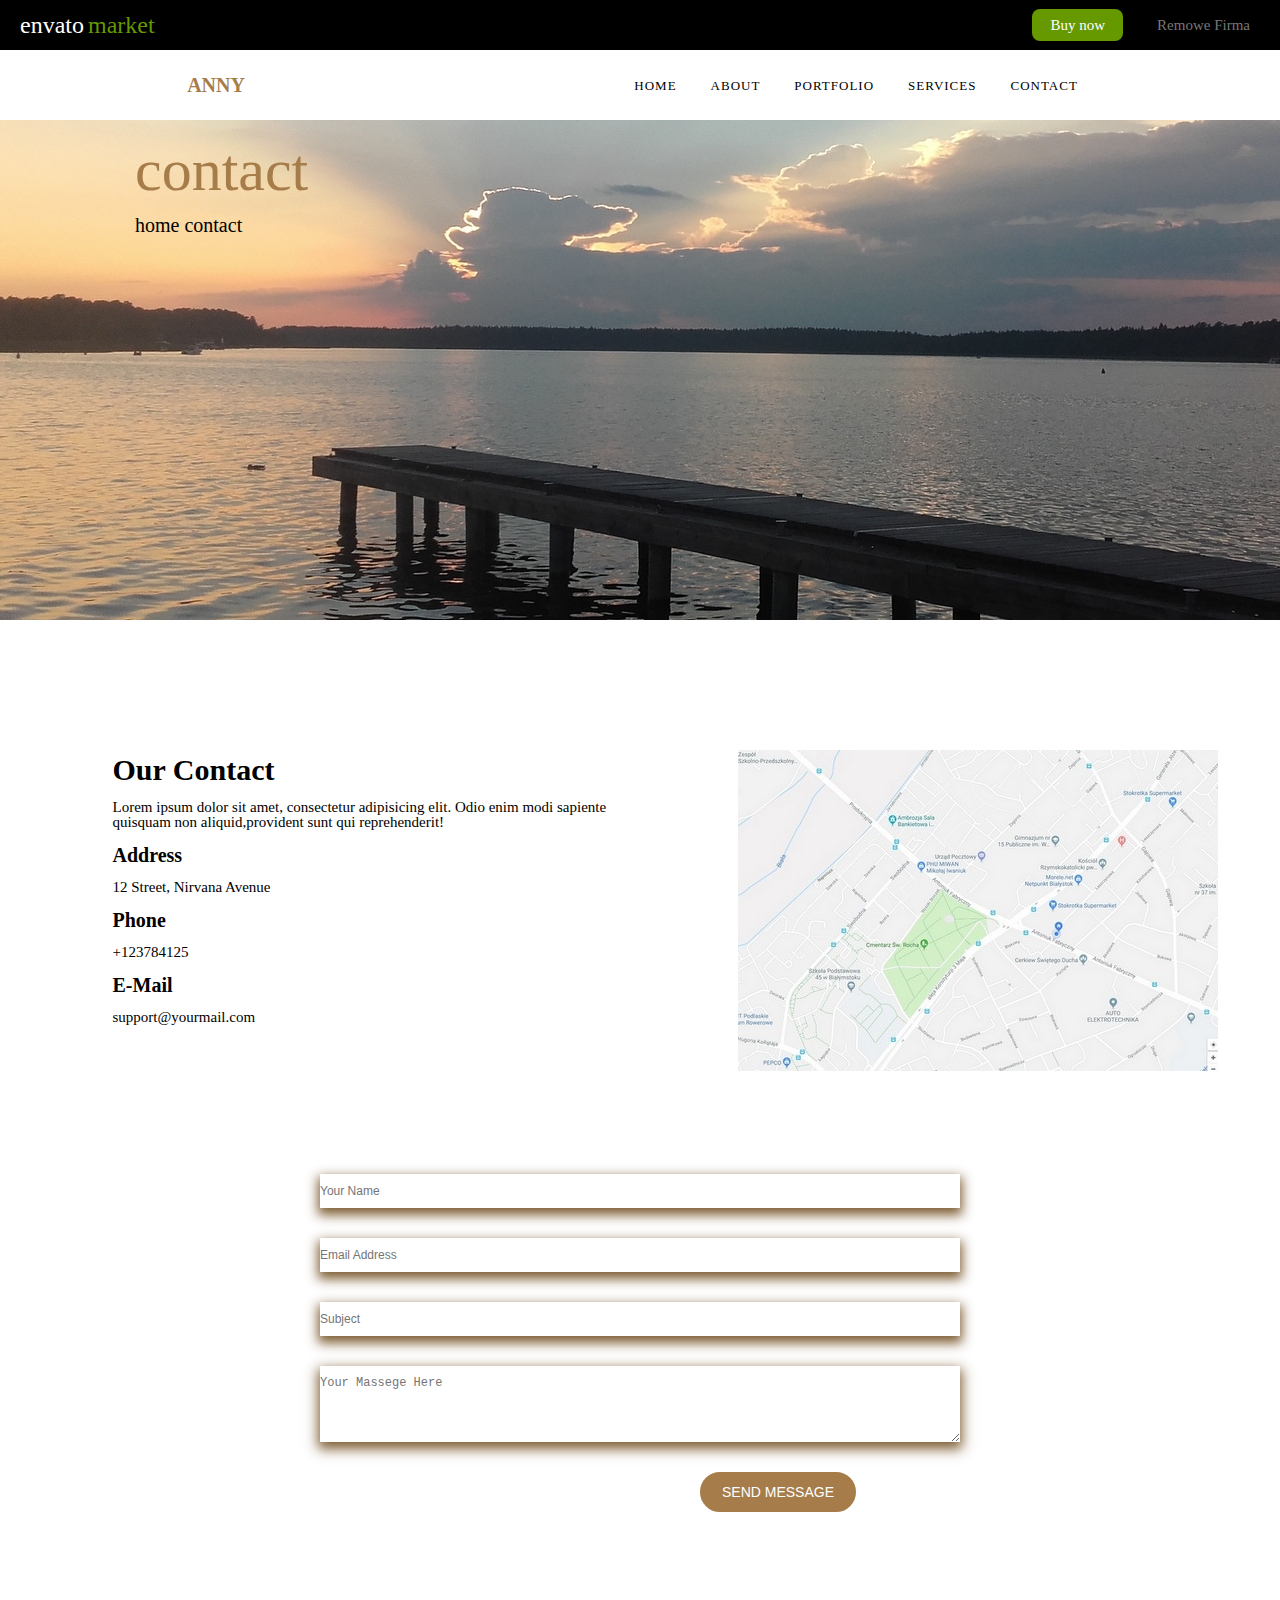
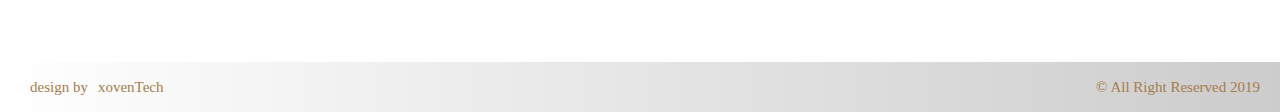
==== commit 0278cb5e: "lesson" ====
--- a/kontakt.html
+++ b/kontakt.html
@@ -11,18 +11,18 @@
     <link rel="stylesheet" href="contact-form.css">
     <link rel="stylesheet" href="footer.css">
     <link rel="stylesheet" href="reset.css">
-    <link href="https://fonts.googleapis.com/css?family=Oxygen:400,700&amp;subset=latin-ext" rel="stylesheet">
+    <link href="https://fonts.googleapis.com/css?family=Rubik:400,700i&amp;subset=latin-ext" rel="stylesheet">
     <title>dokument</title>
 </head>
 <body>
     <nav class="navbar">
         <div class="navbar-logo">
-            <a href="" class="logo1 color1">envato</a>
-            <a href="" class="logo2">market</a>
+            <a href="" class="color1">envato</a>
+            <a href="">market</a>
         </div>
-    <div class="navbar-list">
-            <a href="" class="logo3 color1">buy now</a>
-            <a href="" class="logo4 text2">remowe firma</a>
+        <div class="navbar-list">
+            <a href="" class="color1">buy now</a>
+            <a href="" class="text2">remowe firma</a>
         </div>
     </nav> 
     <nav class="logo-botton">
@@ -60,14 +60,12 @@
             <img  src="mapa1.jpg" class="mapa" alt="lokalizacja">
     </div>
 </div>
-
  <div class="contact-form">
-    
         <form action="" method="">
-            <input class="text2" type="text" placeholder="your name">
-            <input class="text2" type="emil" placeholder="email address">
-            <input class="text2" type="text" placeholder="Subject">
-            <textarea class="text2" placeholder="your massege here" rows="4"></textarea>
+            <input class="form" type="text" placeholder="your name">
+            <input class="form" type="emil" placeholder="email address">
+            <input class="form" type="text" placeholder="Subject">
+            <textarea class="form" placeholder="your massege here" rows="4"></textarea>
             <button class="color1 text1" type="submit">send message</button>
         </form>
 </div> 
--- a/style.css
+++ b/style.css
@@ -3,9 +3,7 @@
 	box-sizing: border-box;
 }
 body {
-	
-	font-family: 'Oxygen', sans-serif;
-	
+	font-family: 'Rubik', sans-serif;
 }
 a {
 	text-decoration: none;
@@ -16,6 +14,7 @@
 .color2 {
 	color: #A67D4A;
 }
+
 .text1 {
 	text-transform: uppercase;
 }
@@ -27,4 +26,3 @@
 
 
 
-
--- a/nav.css
+++ b/nav.css
@@ -1,66 +1,62 @@
 
 /* navbar*/
 .navbar {
-	background-color: black;
+	background-color:black;
 	display: flex;
 	justify-content: space-between;
 	align-items: center;
-	height: 60px;
+	height: 50px;	
+}
+.navbar-logo {
+	padding-left: 20px;
+}
+.navbar-logo a {
+	font-size: 24px;
+}
+.navbar-logo a:first-child + a {
+	color: #669900;
+}
+.navbar-list a:first-child  {
+	font-size: 15px;
+	background-color: #669900;
+	padding: 8px 18px;
+	border-radius: 8px;
+}
+.navbar-list::first-letter  { 
+	text-transform: capitalize;
+}
+.navbar-list a:first-child:hover {
+	background-color: #669970;
+}
+.navbar-list a:first-child + a {
+	font-size: 15px;
+	margin: 0 30px;
+	color: #777777;
 	
 }
-.logo1 {
-	font-size: 24px;
-	padding-left: 20px;
-}
-.logo2 {
-	color: #669900;
-	font-size: 24px;
-}
-.logo3 {
-	font-size: 17px;
-	background-color: #669900;
-	padding: 8px 20px;
-    border-radius: 8px;
-	margin-right: 10px;
-	
-}
-.logo3:hover {
-	background-color: #669968;
-}
-.logo4 {
-	color: #777777;
-	font-size: 14px;
-	padding-right: 50px;
-}
-.logo4:hover {
+.navbar-list a:first-child + a:hover {
 	color: white;
 }
+
 /* logo-botton*/
 .logo-botton {
 	display: flex;
-	justify-content: space-between;
+	justify-content: space-around;
 	align-items: center;
-	height: 60px;
-}
-.logo-link {
-	display: flex;
-	flex-wrap: nowrap;
-	justify-content: space-evenly;
-	align-items: center;
-	margin-right: 50px;
+	height: 70px;
 }
 .logo-anna a {
 	font-size: 20px;
 	font-weight: bold;
-	margin-left: 20px;
  }
  .logo-link a {
 	letter-spacing: 1px;
 	color: black;
 	font-size: 13px;
-	padding: 5px 10px;
+	padding: 0 15px;
+	
  }
-
  .logo-link a:hover {
 	 color: #A67D4A;
  }
+
--- a/contact-form.css
+++ b/contact-form.css
@@ -1,14 +1,14 @@
-
-.contact-form input,
-.contact-form textarea {
+.form {
 	margin: 30px auto;
 	display: block;
 	box-shadow: 0px 5px 12px 2px rgba(107, 69, 22, 0.88);
 	padding: 10px 0;
 	font-size: 12px;
-	width: 45%;
+	width: 50%;
 	border: none;
+	text-transform: capitalize;
 }
+
 .contact-form button {
 	padding: 10px 20px;
 	border: 2px solid #A67D4A;
--- a/footer.css
+++ b/footer.css
@@ -5,6 +5,7 @@
     align-items: center;
     justify-content: space-between;
 	height: 50px;
+
 	background: linear-gradient(left,#ffffff, rgb(204, 204, 204));
 	background: -moz-linear-gradient(left,#ffffff, rgb(204, 204, 204));
 	background: -o-linear-gradient(left,#ffffff, rgb(204, 204, 204));
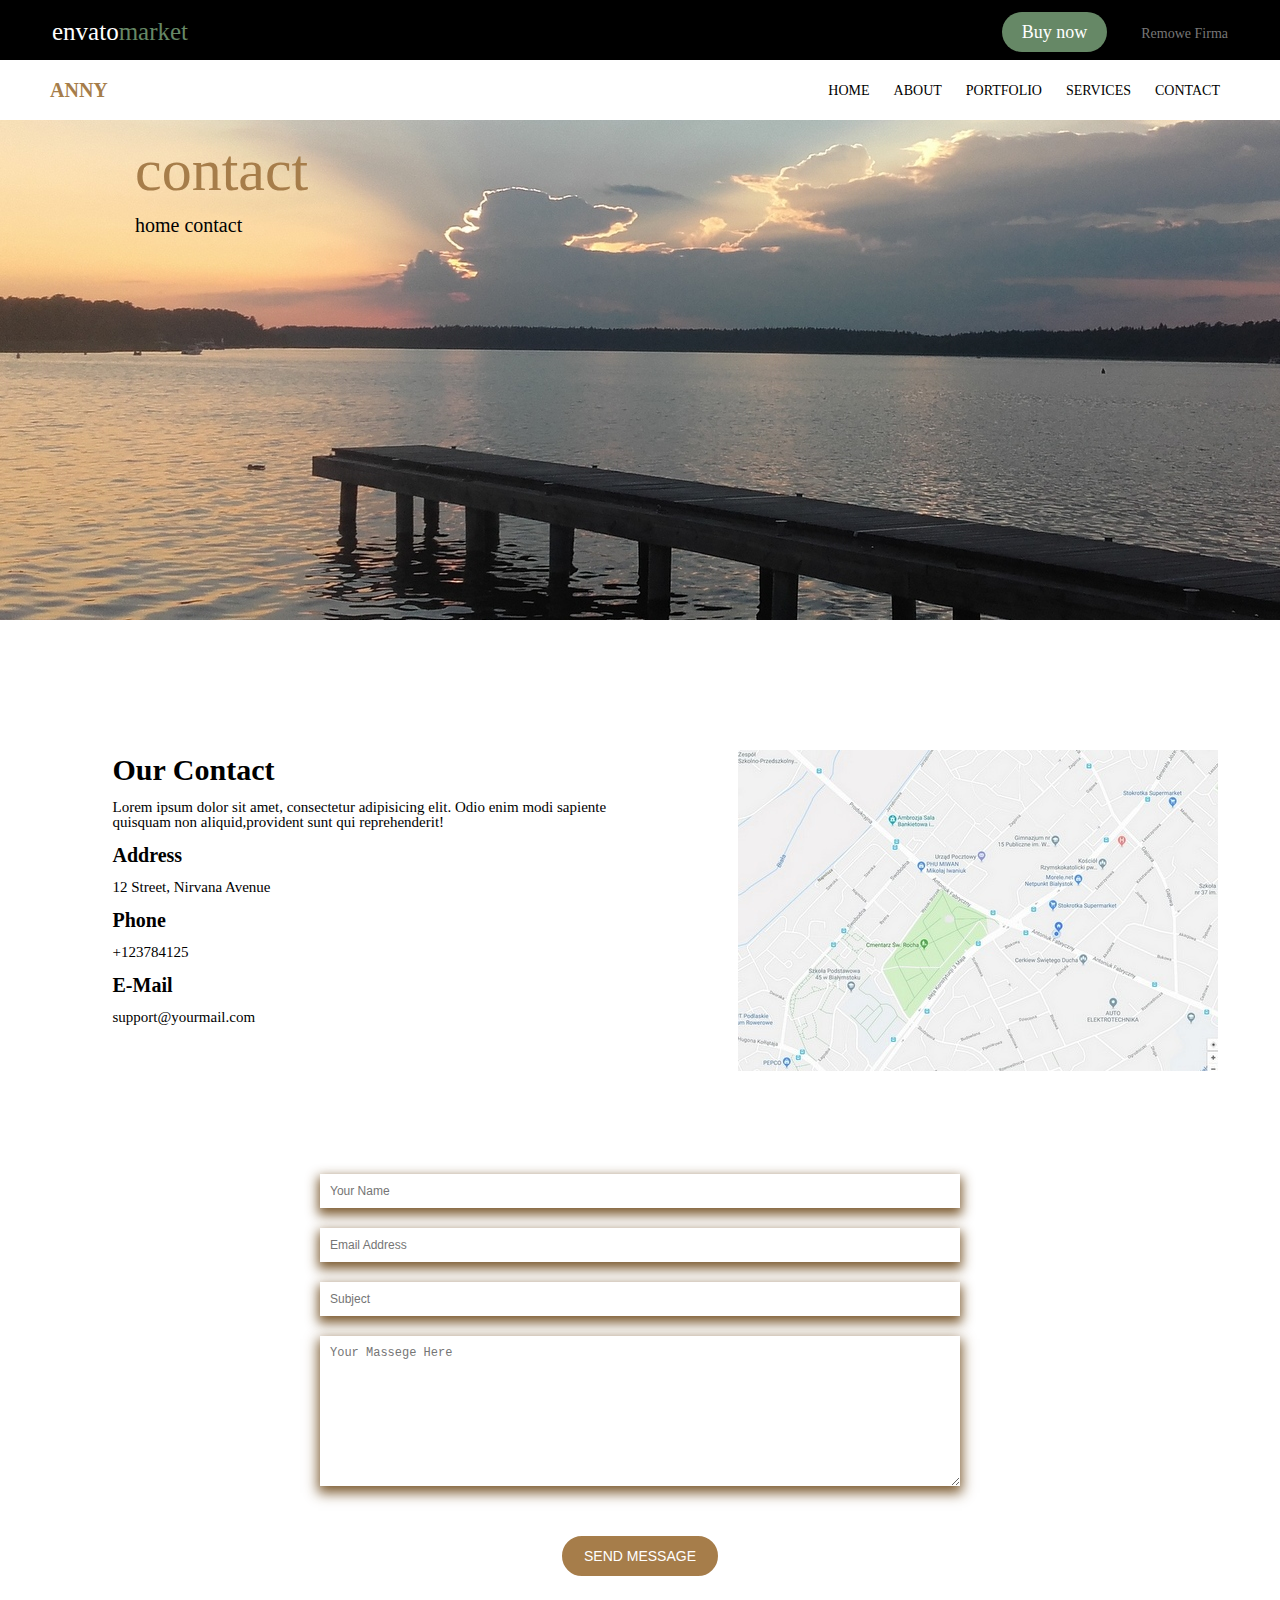
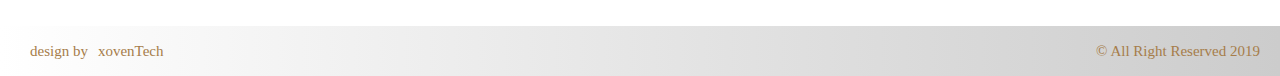
==== commit 809996da: "corrected" ====
--- a/kontakt.html
+++ b/kontakt.html
@@ -16,27 +16,31 @@
 </head>
 <body>
     <nav class="navbar">
-        <div class="navbar-logo">
-            <a href="" class="color1">envato</a>
-            <a href="">market</a>
+        <div class="navbar-top">
+            <div id="top1">
+                <a href class="color1">envato<span id="top11">market</span></a>
+            </div>
+            <div id="top2">
+                <a href="" class="color1">buy now</a>
+                 <a href="" class="color1 text2">remowe firma</a>
+            </div>
         </div>
-        <div class="navbar-list">
-            <a href="" class="color1">buy now</a>
-            <a href="" class="text2">remowe firma</a>
-        </div>
-    </nav> 
-    <nav class="logo-botton">
-        <div class="logo-anna">
-            <a class="color2 text1"href="">Anny</a></li>
-        </div>
-        <div class="logo-link">
-            <a class="text1"href="index.html">home</a>
-            <a class="text1"href="">about</a>
-            <a class="text1"href="">portfolio</a>
-            <a class="text1"href="">services</a>
-            <a class="text1"href="kontakt.html">contact</a>
+            
+        
+        <div class="logo-botton text1">
+            <div id="botton1">
+                <a href="">Anny</a>
+            </div>
+            <div id="botton2">
+                <a href="index.html">home</a>
+                <a href="">about</a>
+                <a href="">portfolio</a>
+                <a href="">services</a>
+                <a href="kontakt.html">contact</a>
+            </div>
         </div>
     </nav>
+        
     <main class="contact">
             <h1 class="color2">contact</h1>
             <h3>
@@ -64,7 +68,7 @@
         <form action="" method="">
             <input class="form" type="text" placeholder="your name">
             <input class="form" type="emil" placeholder="email address">
-            <input class="form" type="text" placeholder="Subject">
+            <input class="form" type="text1" placeholder="Subject">
             <textarea class="form" placeholder="your massege here" rows="4"></textarea>
             <button class="color1 text1" type="submit">send message</button>
         </form>
--- a/nav.css
+++ b/nav.css
@@ -1,62 +1,69 @@
 
 /* navbar*/
-.navbar {
-	background-color:black;
+.navbar-top {
+	border: 2px solid black;
+}
+
+.navbar-top {
 	display: flex;
 	justify-content: space-between;
-	align-items: center;
-	height: 50px;	
+	height: 60px;
+	line-height: 60px;
+	background-color:black;
 }
-.navbar-logo {
-	padding-left: 20px;
+#top1 a {
+	font-size: 25px;
+	margin-left: 50px;
 }
-.navbar-logo a {
-	font-size: 24px;
+#top11 {
+	color: #686;
 }
-.navbar-logo a:first-child + a {
-	color: #669900;
+#top2 a:first-child {
+	font-size: 18px;
+	margin-right: 30px;
+	background-color: #686;
+	padding: 10px 20px;
+	border-radius: 20px;
+	transition: background-color 2s linear;
 }
-.navbar-list a:first-child  {
-	font-size: 15px;
-	background-color: #669900;
-	padding: 8px 18px;
-	border-radius: 8px;
-}
-.navbar-list::first-letter  { 
+#top2::first-letter {
 	text-transform: capitalize;
 }
-.navbar-list a:first-child:hover {
-	background-color: #669970;
+#top2 a:first-child:hover {
+	background-color: green;
 }
-.navbar-list a:first-child + a {
-	font-size: 15px;
-	margin: 0 30px;
+#top2 a:last-child {
+	margin-right: 50px;
 	color: #777777;
+	font-size: 14px;
+	transition: color 2s linear;
+}
+#top2 a:last-child:hover {
+	color: white;
+}
+/* logo-botton*/
+
+.logo-botton {
+	height: 60px;
+	line-height: 60px;
+	display: flex;
+	justify-content: space-between;
+	margin-left: 50px;
+}
+#botton1 a {
+	color: #A67D4A;
+	font-weight: bold;
+	font-size: 20px;
+}
+#botton2 a {
+	color: black;
+	font-size: 14px;
+	padding: 0 10px;
 	
 }
-.navbar-list a:first-child + a:hover {
-	color: white;
+#botton2 a:hover {
+	color: #A67D4A;
 }
-
-/* logo-botton*/
-.logo-botton {
-	display: flex;
-	justify-content: space-around;
-	align-items: center;
-	height: 70px;
-}
-.logo-anna a {
-	font-size: 20px;
-	font-weight: bold;
- }
- .logo-link a {
-	letter-spacing: 1px;
-	color: black;
-	font-size: 13px;
-	padding: 0 15px;
-	
- }
- .logo-link a:hover {
-	 color: #A67D4A;
- }
-
+#botton2 a:last-child {
+	margin-right: 50px;
+}--- a/ourcontact.css
+++ b/ourcontact.css
@@ -1,6 +1,6 @@
 .ourcontact {
     display: flex;
-    flex-wrap: wrap;
+ 
     justify-content: space-around;
     align-items: center;
     margin: 100px 0;
--- a/contact-form.css
+++ b/contact-form.css
@@ -1,5 +1,5 @@
 .form {
-	margin: 30px auto;
+	border: 2px solid green;
 	display: block;
 	box-shadow: 0px 5px 12px 2px rgba(107, 69, 22, 0.88);
 	padding: 10px 0;
@@ -7,6 +7,14 @@
 	width: 50%;
 	border: none;
 	text-transform: capitalize;
+	margin: 20px auto;
+	padding: 10px;
+	height: 100%
+
+}
+
+.contact-form textarea {
+	height: 150px;
 }
 
 .contact-form button {
@@ -15,12 +23,8 @@
 	border-radius: 25px;
 	font-size: 14px;
 	background-color: #A67D4A;
-	margin: 0 0 150px 220px;
-}
-@media screen and ( min-width: 1024px){
-.contact-form button {
-	margin-left: 700px;
-	}
+	margin: 50px auto;
+	display: block;
 }
 .contact-form button:hover {
 	background-color: #999999;
--- a/footer.css
+++ b/footer.css
@@ -5,7 +5,7 @@
     align-items: center;
     justify-content: space-between;
 	height: 50px;
-
+	clear: both;
 	background: linear-gradient(left,#ffffff, rgb(204, 204, 204));
 	background: -moz-linear-gradient(left,#ffffff, rgb(204, 204, 204));
 	background: -o-linear-gradient(left,#ffffff, rgb(204, 204, 204));
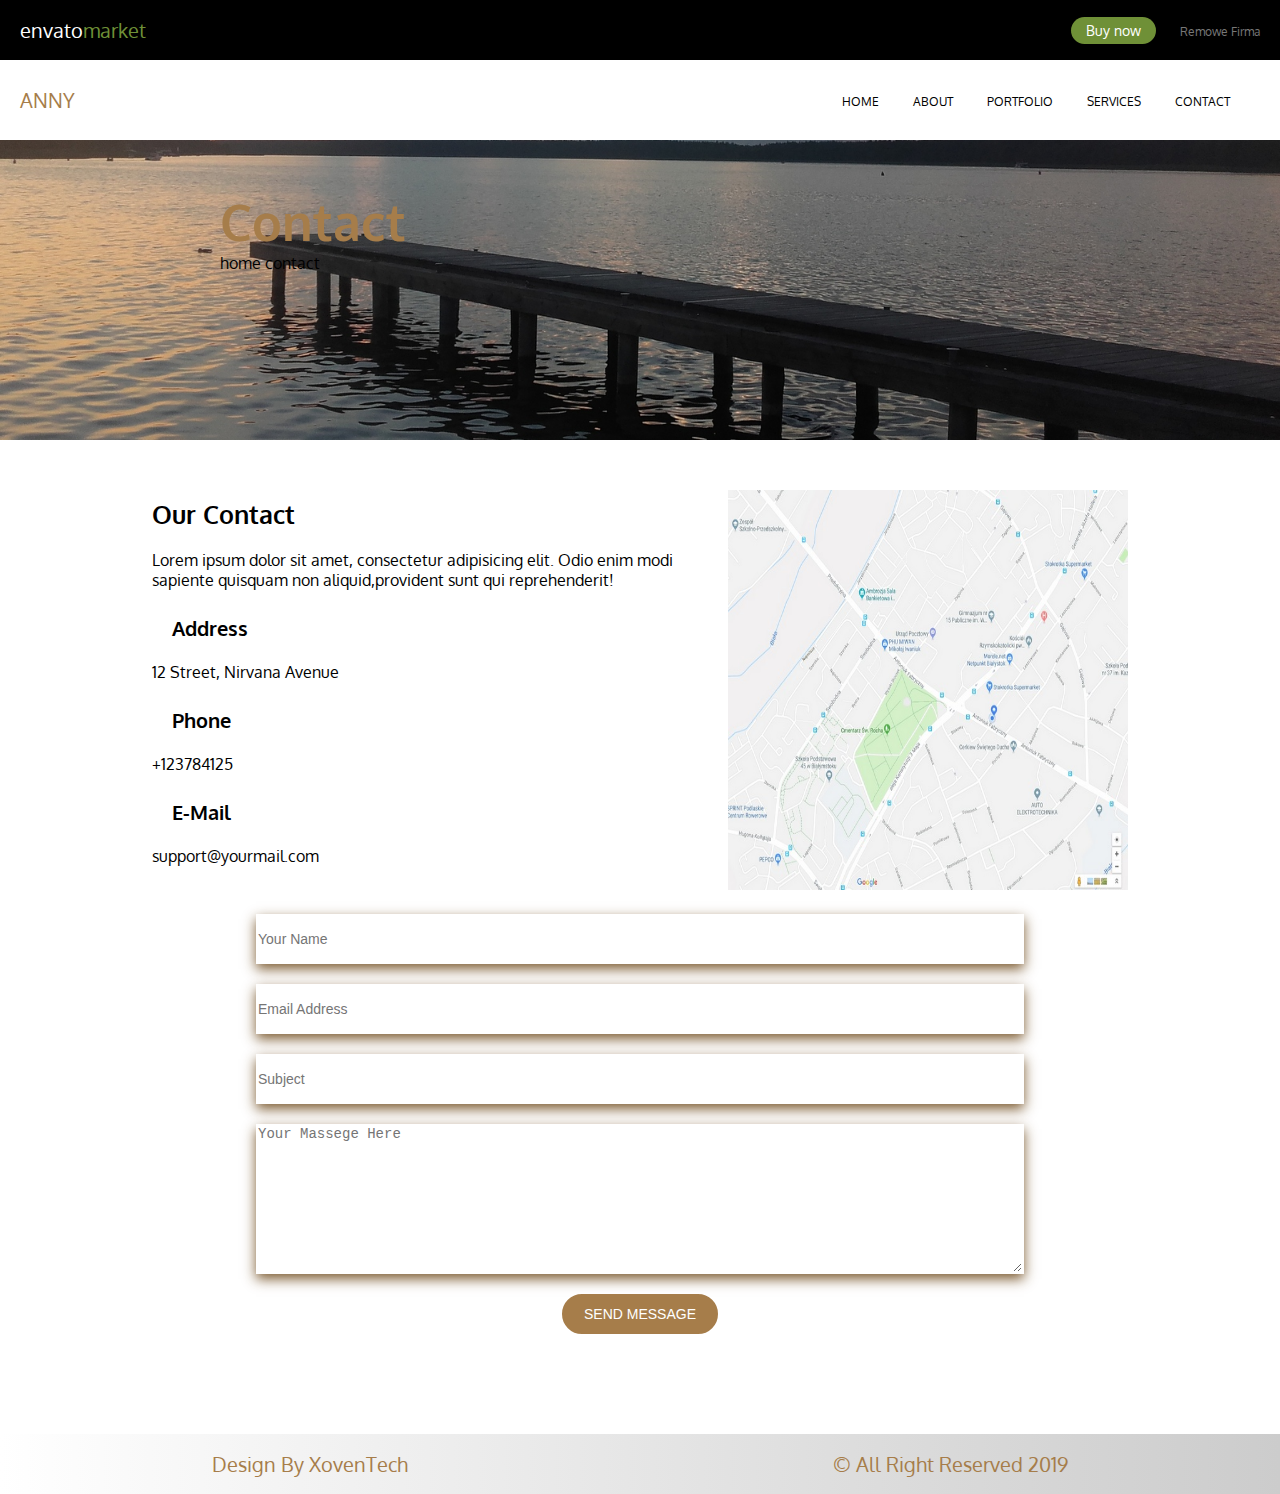
==== commit 6087ed36: "corrected2" ====
--- a/kontakt.html
+++ b/kontakt.html
@@ -5,82 +5,71 @@
     <meta name="viewport" content="width=device-width, initial-scale=1.0">
     <meta http-equiv="X-UA-Compatible" content="ie=edge">
     <link rel="stylesheet" href="style.css">
-    <link rel="stylesheet" href="nav.css">
-    <link rel="stylesheet" href="contact.css">
-    <link rel="stylesheet" href="ourcontact.css">
-    <link rel="stylesheet" href="contact-form.css">
-    <link rel="stylesheet" href="footer.css">
-    <link rel="stylesheet" href="reset.css">
-    <link href="https://fonts.googleapis.com/css?family=Rubik:400,700i&amp;subset=latin-ext" rel="stylesheet">
+    <link rel="stylesheet" href="https://use.fontawesome.com/releases/v5.2.0/css/all.css" integrity="sha384-hWVjflwFxL6sNzntih27bfxkr27PmbbK/iSvJ+a4+0owXq79v+lsFkW54bOGbiDQ"
+        crossorigin="anonymous">
+    <link href="https://fonts.googleapis.com/css?family=Oxygen:400,700&amp;subset=latin-ext" rel="stylesheet">
     <title>dokument</title>
 </head>
+
+
 <body>
-    <nav class="navbar">
-        <div class="navbar-top">
-            <div id="top1">
-                <a href class="color1">envato<span id="top11">market</span></a>
-            </div>
-            <div id="top2">
-                <a href="" class="color1">buy now</a>
-                 <a href="" class="color1 text2">remowe firma</a>
-            </div>
+    <nav class="top">
+        <div>
+            <a href="">envato<span>market</span></a></p>
         </div>
-            
-        
-        <div class="logo-botton text1">
-            <div id="botton1">
-                <a href="">Anny</a>
-            </div>
-            <div id="botton2">
-                <a href="index.html">home</a>
-                <a href="">about</a>
-                <a href="">portfolio</a>
-                <a href="">services</a>
-                <a href="kontakt.html">contact</a>
-            </div>
+        <div>
+            <a href="">Buy now</a>
+            <a href="" class="text-cap">remowe firma</a>
+       </div>
+    </nav> 
+    <nav class="botton text-upp">
+        <div>
+            <p><a href="">Anny</a></p>
+        </div>
+        <div>
+            <a href="index.html">home</a>
+            <a href="">about</a>
+            <a href="">portfolio</a>
+            <a href="">services</a>
+            <a href="kontakt.html">contact</a>
         </div>
     </nav>
-        
-    <main class="contact">
-            <h1 class="color2">contact</h1>
-            <h3>
+<div class="wrap">
+    <header class="welcom-contact" >
+            <hgroup>
+            <h2 class="color-first text-cap">contact</h2>
                 <a href="index.html">home</a>
                 <a href="">contact</a>
-            </h3>
-    </main>
-<div class="ourcontact">
-    <div class="ourcontact1">
-            <h1 class="text2">our contact</h1>
+            </hgroup>
+    </header>
+    <section class="ourcontact">
+        <div>
+            <h4 class="text-cap">our contact</h4>
             <p>Lorem ipsum dolor sit amet, consectetur adipisicing elit. 
              Odio enim modi sapiente quisquam non aliquid,provident sunt qui reprehenderit! </p>
-            <h3 class="text2">address</h3>
+            <h5 class="text-cap"><i class="fas fa-map-marker-alt color-first"></i>address</h5>
             <p>12 Street, Nirvana Avenue</p> 
-            <h3 class="text2">phone</h3>
+            <h5 class="text-cap"><i class="fas fa-mobile-alt color-first"></i>phone</h5>
             <p>+123784125</p> 
-            <h3 class="text2">e-mail</h3>
+            <h5 class="text-cap"><i class="far fa-envelope-open color-first"></i>e-mail</h5>
             <p>support@yourmail.com</p> 
+        </div>
+        <div>
+            <img  src="img/mapa.jpg" class="mapa" alt="lokalizacja">
+        </div>
+    </section>
+    <div>
+        <form action="" method="">
+            <input class="text-cap" type="text" placeholder="your name">
+            <input class="text-cap" type="emil" placeholder="email address">
+            <input class="text-cap" type="text1" placeholder="Subject">
+            <textarea class="text-cap" placeholder="your massege here" rows="4"></textarea>
+            <button class="text-upp"type="submit">send message</button>
+        </form>
     </div>
-    <div class="ourcontact2">
-            <img  src="mapa1.jpg" class="mapa" alt="lokalizacja">
-    </div>
+    <footer class="color-first text-cap" >
+        <p>design by <span>xovenTech</span></p>
+        <p>© All Right Reserved 2019</p>
+    </footer>
 </div>
- <div class="contact-form">
-        <form action="" method="">
-            <input class="form" type="text" placeholder="your name">
-            <input class="form" type="emil" placeholder="email address">
-            <input class="form" type="text1" placeholder="Subject">
-            <textarea class="form" placeholder="your massege here" rows="4"></textarea>
-            <button class="color1 text1" type="submit">send message</button>
-        </form>
-</div> 
-<footer class="stopka color2">
-        <div class="stopka1">
-            <span class="tekst1">design by</span>
-            <span class="tekst2">xovenTech</span>
-        </div>
-           <div class="stopka2">
-            <p>© All Right Reserved 2019</p>
-        </div>
-</footer>
 </body>
-</html>--- a/style.css
+++ b/style.css
@@ -1,28 +1,350 @@
-
+/*reset*/
 * {
+	margin: 0;
+	padding: 0;
 	box-sizing: border-box;
 }
+/*style*/
 body {
-	font-family: 'Rubik', sans-serif;
+	font-family: 'Oxygen', sans-serif;
 }
 a {
 	text-decoration: none;
 }
-.color1 {
-	color: white;
-}
-.color2 {
-	color: #A67D4A;
-}
-
-.text1 {
+img {
+	width: 100%;
+}
+/*transition*/
+.top div + div a:first-child,
+.top div + div a:last-child,
+.botton div a,
+.welcom-home a,
+.welcom-contact a {
+	transition: .5s linear;
+}
+/*klasy*/
+.color-first {
+	color: #A67D4A;
+}
+.text-upp {
 	text-transform: uppercase;
 }
-.text2 {
+.text-cap {
 	text-transform: capitalize;
 }
-	
-
-
-
-
+/*display-flex*/
+.top,
+.botton,
+.card-section,
+.main-botton,
+footer,
+.ourcontact  {
+	display: flex;
+	align-items: center;
+}
+/* 	Strona home
+	home-top*/
+nav {
+	width: 100%;
+}
+.top,
+.botton {
+	justify-content: space-between;
+	padding: 0 20px;
+}
+.top {
+	background-color: black;
+	height: 60px;
+	position: fixed;
+	z-index: 1;
+}
+.top a:nth-child(1) {
+	font-size: 20px;
+	color: white;
+}
+.top span {
+	color: #6f9037;
+}
+.top div + div a:first-child  {
+	font-size: 14px;
+	padding: 5px 15px;
+	background-color: #6f9037;
+	border-radius: 30px;
+	margin-right: 20px;
+}
+.top div + div a:last-child  {
+	color: #777777;
+	font-size: 12px;
+}
+.top div + div a:last-child:hover {
+	color: white;
+}
+.top div + div a:first-child:hover {
+	color: black;
+	background-color: #6f9900;
+}
+/* 	Strona home
+	home - botton */
+.botton {
+	background-color: white;
+	height: 80px;
+	position: relative;
+	top: 60px;
+	left: 0;
+	z-index: 1;
+}
+.botton div:first-child a {
+	color: #A67D4A;
+	font-size: 20px;
+}
+.botton div a {	
+	color: black;
+	margin-right: 30px;
+	font-size: 12px;
+}
+.botton div a:hover {
+	color: #A67D4A;
+}
+/*  Strona home    welcom-home
+	Strona contact welcom-contact*/
+.wrap {
+	position: relative;
+	top: 60px;
+	left: 0;
+}
+.welcom-home {
+	background-image: url(img/tlo51600x600.jpg);
+	height: 500px;
+	background-position: center center;
+	line-height: 1.5;
+	font-size: 14px;
+}
+.welcom-home,
+.welcom-contact {
+	background-repeat: no-repeat;
+	background-size: cover;
+	color: white;
+}
+@media screen and ( min-width: 1024px){
+	.welcom-home {
+		height: 700px;
+	}
+}
+.welcom-home hgroup {
+	position: absolute;
+	left: 20px;
+	top: 20px;
+}
+@media screen and ( min-width: 1024px){
+	.welcom-home hgroup {
+		top: 50px;
+		left: 50px;
+    }
+}
+.welcom-home h2 {
+	font-size: 20px;
+	font-weight: bold;
+}
+@media screen and ( min-width: 1024px){
+	.welcom-home h2 { 
+		font-size: 40px;
+	}
+}	
+.welcom-home span {	
+	border-top: 4px solid #A67D4A;
+	border-bottom: 4px solid #A67D4A;	
+}
+.welcom-home p {
+	width: 400px;
+	text-align: left;
+	padding: 20px 0;
+}
+.welcom-home a {
+	display: block;
+	color: white;
+	width: 150px;
+	background-color: #A67D4A;
+	border-radius: 20px;
+	padding: 10px 20px;
+	font-size: 15px;
+	text-align: center;
+	font-weight: bold;
+}
+.welcom-home a:hover {
+	color: #A67D4A;
+	background-color: white;
+}
+/* Strona home - main top i main botton*/
+.main-top,
+.main-botton {
+	font-size: 25px;
+	text-align: center;
+	width: 90%;
+	margin: 50px 0;
+}
+.card-section,
+.main-botton {
+	flex-wrap: wrap;
+	justify-content: space-evenly;
+}
+.main-top p,
+.main-botton p {
+	padding-top: 30px;
+	font-size: 14px;
+	line-height: 1.6;
+}
+/* Strona home - section*/
+.card  {
+	position: relative;
+	padding-bottom: 100px;
+}
+.card img {
+	width: 400px;
+	height: 400px;
+}
+.box-card {
+	position: absolute;
+	left: 140px;
+	top: 260px;
+	border-top: 4px solid #A67D4A;
+	margin-top: 30px;
+	font-size: 16px;
+	color: white;
+}
+.box-card p:first-child {
+	text-transform: capitalize;
+	padding: 15px 0;
+}
+.main-botton img {
+	width: 400px;
+	height: 400px;
+	margin-top: 50px;
+}
+.main-botton div:first-child {
+	width: 50%;
+}
+/*Strona home - footer*/
+footer {
+	justify-content: space-around;
+	height: 60px;
+	font-size: 20px;
+	margin-top: 100px;
+	background: linear-gradient(left,#ffffff, rgb(204, 204, 204));
+	background: -moz-linear-gradient(left,#ffffff, rgb(204, 204, 204));
+	background: -o-linear-gradient(left,#ffffff, rgb(204, 204, 204));
+	background: -webkit-linear-gradient(left,#ffffff, rgb(204, 204, 204));
+}
+footer span:hover {
+	cursor: pointer;
+}
+/* Strona contact 
+   section welcom-contact  */
+.welcom-contact {
+	background-image: url(img/foto1.jpg);
+	height: 350px;
+	margin-bottom: 50px;
+}
+@media screen and ( min-width: 1024px){
+.welcom-contact {
+		height: 300px;
+		background-position: center bottom;
+	}
+}
+.welcom-contact h2 {
+	font-size: 50px;
+}
+.welcom-contact hgroup {
+	position: absolute;
+	left: 20px;
+	top: 0;	
+}
+@media screen and ( min-width: 1024px){
+	.welcom-contact hgroup { 
+		top: 50px;
+		left: 220px;;
+	}
+}
+.welcom-contact a {
+	color: black;
+}
+.welcom-contact a:hover {
+	color: #A67D4A;
+}
+/* Strona contact 
+   section ourcontact  */
+.ourcontact {
+	flex-wrap: wrap;
+	justify-content: center;
+	color: black;
+}
+.ourcontact div:first-child {
+	flex-basis: 50%;
+}
+@media screen and ( min-width: 1024px){
+.ourcontact div:first-child {
+		flex-basis: 45%;
+		justify-content: space-between;
+}
+}	
+.ourcontact h4,
+.ourcontact h5,
+.ourcontact p {
+	padding-bottom: 20px;
+}
+.ourcontact h4,
+.ourcontact h5{
+	font-weight: bold;
+}
+.ourcontact h4,
+.ourcontact i {
+	font-size: 25px;
+}
+.ourcontact h5 {
+	font-size: 20px;
+}
+.ourcontact p {
+	text-align: left; 
+}
+.ourcontact img {
+	width: 400px;
+	height:400px;
+}	
+.ourcontact i {
+	padding-right: 20px;
+}
+/* 
+strona contact contact-form  */
+input,
+textarea,
+button {
+	display: block;
+	font-size: 14px;
+	margin: 0 auto;
+	margin-top: 20px;
+}
+input,
+textarea {
+	box-shadow: 0 5px 12px 0 rgba(107, 69, 22, 0.88);
+	outline: none;
+	border: 2px solid white;
+	width: 60%;
+	height: 50px;
+}
+textarea {
+	height: 150px;
+}
+input:focus {
+	border: 2px solid #A67D4A;
+}
+button {
+	padding: 10px 20px;
+	border: 2px solid #A67D4A;
+	border-radius: 25px;
+	background-color: #A67D4A;
+	font-size: 14px;
+	color: white;
+}
+button:hover {
+	background-color: #999999;
+	border: 1px solid #999999;
+}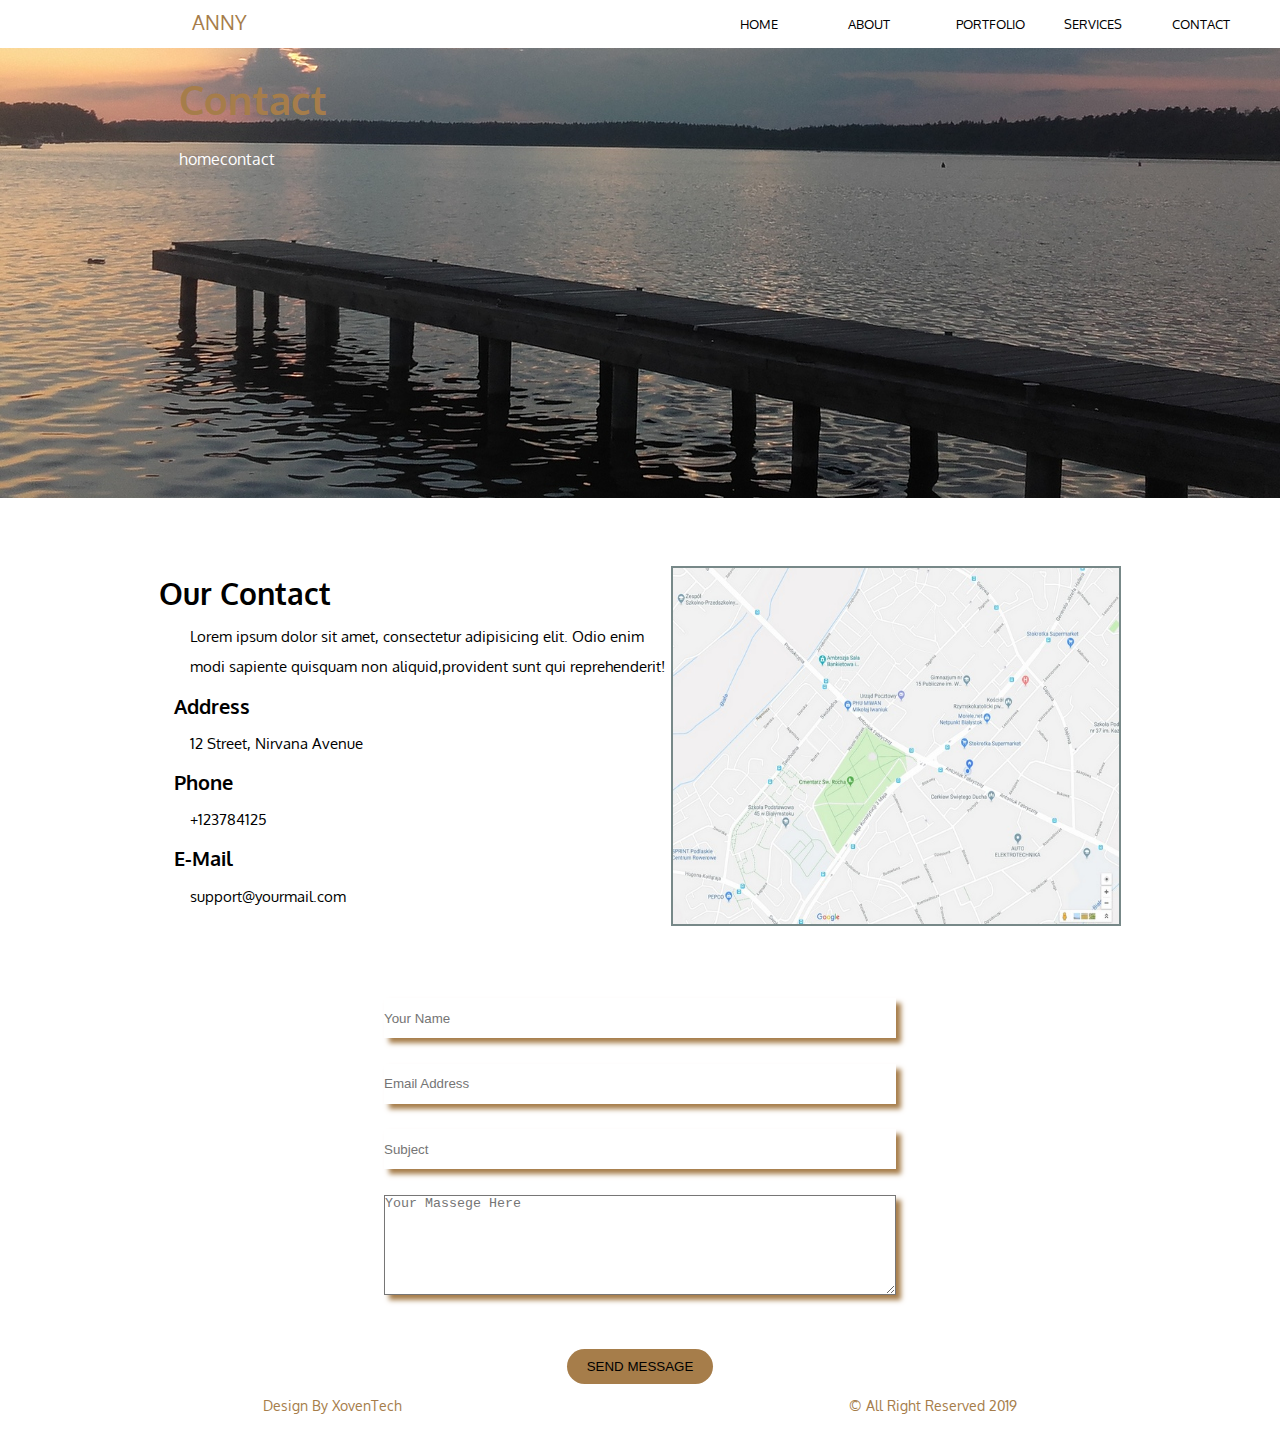
==== commit bcdc4db3: "flexbox" ====
--- a/kontakt.html
+++ b/kontakt.html
@@ -1,5 +1,6 @@
 <!DOCTYPE html>
 <html lang="en">
+
 <head>
     <meta charset="UTF-8">
     <meta name="viewport" content="width=device-width, initial-scale=1.0">
@@ -13,63 +14,59 @@
 
 
 <body>
-    <nav class="top">
-        <div>
-            <a href="">envato<span>market</span></a></p>
+    <div class="wrap">
+
+        <div class="botton text-upp">
+            <ul>
+                <li class="anna"><a href="">Anny</a></li>
+                <li><a href="index.html">home</a></li>
+                <li><a href="">about</a></li>
+                <li><a href="">portfolio</a></li>
+                <li><a href="">services</a></li>
+                <li><a href="kontakt.html">contact</a></li>
+
+            </ul>
         </div>
-        <div>
-            <a href="">Buy now</a>
-            <a href="" class="text-cap">remowe firma</a>
-       </div>
-    </nav> 
-    <nav class="botton text-upp">
-        <div>
-            <p><a href="">Anny</a></p>
-        </div>
-        <div>
-            <a href="index.html">home</a>
-            <a href="">about</a>
-            <a href="">portfolio</a>
-            <a href="">services</a>
-            <a href="kontakt.html">contact</a>
-        </div>
-    </nav>
-<div class="wrap">
-    <header class="welcom-contact" >
-            <hgroup>
+        <header class="welcom-box">
+
             <h2 class="color-first text-cap">contact</h2>
-                <a href="index.html">home</a>
-                <a href="">contact</a>
-            </hgroup>
-    </header>
-    <section class="ourcontact">
-        <div>
-            <h4 class="text-cap">our contact</h4>
-            <p>Lorem ipsum dolor sit amet, consectetur adipisicing elit. 
-             Odio enim modi sapiente quisquam non aliquid,provident sunt qui reprehenderit! </p>
-            <h5 class="text-cap"><i class="fas fa-map-marker-alt color-first"></i>address</h5>
-            <p>12 Street, Nirvana Avenue</p> 
-            <h5 class="text-cap"><i class="fas fa-mobile-alt color-first"></i>phone</h5>
-            <p>+123784125</p> 
-            <h5 class="text-cap"><i class="far fa-envelope-open color-first"></i>e-mail</h5>
-            <p>support@yourmail.com</p> 
-        </div>
-        <div>
-            <img  src="img/mapa.jpg" class="mapa" alt="lokalizacja">
-        </div>
-    </section>
-    <div>
-        <form action="" method="">
-            <input class="text-cap" type="text" placeholder="your name">
-            <input class="text-cap" type="emil" placeholder="email address">
-            <input class="text-cap" type="text1" placeholder="Subject">
-            <textarea class="text-cap" placeholder="your massege here" rows="4"></textarea>
-            <button class="text-upp"type="submit">send message</button>
-        </form>
+            <ul>
+                <li><a href="index.html">home</a></li>
+                <li><a href="">contact</a></li>
+            </ul>
+
+        </header>
+        <section class="ourcontact">
+            <div class="contact">
+                <h4 class="text-cap">our contact</h4>
+                <p>Lorem ipsum dolor sit amet, consectetur adipisicing elit.
+                    Odio enim modi sapiente quisquam non aliquid,provident sunt qui reprehenderit! </p>
+
+                <h5 class="text-cap"><i class="fas fa-map-marker-alt color-first"></i>address</h5>
+                <p>12 Street, Nirvana Avenue</p>
+                <h5 class="text-cap"><i class="fas fa-mobile-alt color-first"></i>phone</h5>
+                <p>+123784125</p>
+                <h5 class="text-cap"><i class="far fa-envelope-open color-first"></i>e-mail</h5>
+                <p>support@yourmail.com</p>
+
+            </div>
+            <div>
+                <img src="img/mapa.jpg" class="mapa" alt="lokalizacja">
+            </div>
+        </section>
+
+        <section class="contact-input">
+            <form action="" method="">
+                <input class="text-cap" type="text" placeholder="your name">
+                <input class="text-cap" type="emil" placeholder="email address">
+                <input class="text-cap" type="text1" placeholder="Subject">
+                <textarea class="text-cap" placeholder="your massege here" rows="4"></textarea>
+                <button class="text-upp" type="submit">send message</button>
+            </form>
+        </section>
+        <footer class="color-first text-cap">
+            <p>design by <span>xovenTech</span></p>
+            <p>© All Right Reserved 2019</p>
+        </footer>
     </div>
-    <footer class="color-first text-cap" >
-        <p>design by <span>xovenTech</span></p>
-        <p>© All Right Reserved 2019</p>
-    </footer>
-</div>
-</body>
+</body>--- a/style.css
+++ b/style.css
@@ -1,350 +1,361 @@
 /*reset*/
 * {
-	margin: 0;
-	padding: 0;
-	box-sizing: border-box;
-}
+  margin: 0;
+  padding: 0;
+  box-sizing: border-box;
+  list-style: none;
+}
+
 /*style*/
+
 body {
-	font-family: 'Oxygen', sans-serif;
-}
+  font-family: "Oxygen", sans-serif;
+}
+
 a {
-	text-decoration: none;
-}
+  text-decoration: none;
+}
+
 img {
-	width: 100%;
-}
-/*transition*/
-.top div + div a:first-child,
-.top div + div a:last-child,
-.botton div a,
-.welcom-home a,
-.welcom-contact a {
-	transition: .5s linear;
-}
+  max-width: 100%;
+  height: 100%;
+}
+
+h1 {
+  font-size: 30px;
+  text-align: center;
+  font-weight: bold;
+}
+
+p {
+  text-align: center;
+  font-size: 14px;
+  line-height: 2;
+}
+
 /*klasy*/
 .color-first {
-	color: #A67D4A;
-}
+  color: #a67d4a;
+}
+
 .text-upp {
-	text-transform: uppercase;
-}
+  text-transform: uppercase;
+}
+
 .text-cap {
-	text-transform: capitalize;
-}
-/*display-flex*/
-.top,
-.botton,
-.card-section,
-.main-botton,
-footer,
-.ourcontact  {
-	display: flex;
-	align-items: center;
-}
-/* 	Strona home
-	home-top*/
-nav {
-	width: 100%;
-}
-.top,
+  text-transform: capitalize;
+}
+
+.wrap {
+  display: flex;
+  flex-direction: column;
+  justify-content: center;
+  align-items: center;
+  background-color: white;
+}
+
+/*botton*/
 .botton {
-	justify-content: space-between;
-	padding: 0 20px;
-}
-.top {
-	background-color: black;
-	height: 60px;
-	position: fixed;
-	z-index: 1;
-}
-.top a:nth-child(1) {
-	font-size: 20px;
-	color: white;
-}
-.top span {
-	color: #6f9037;
-}
-.top div + div a:first-child  {
-	font-size: 14px;
-	padding: 5px 15px;
-	background-color: #6f9037;
-	border-radius: 30px;
-	margin-right: 20px;
-}
-.top div + div a:last-child  {
-	color: #777777;
-	font-size: 12px;
-}
-.top div + div a:last-child:hover {
-	color: white;
-}
-.top div + div a:first-child:hover {
-	color: black;
-	background-color: #6f9900;
-}
-/* 	Strona home
-	home - botton */
-.botton {
-	background-color: white;
-	height: 80px;
-	position: relative;
-	top: 60px;
-	left: 0;
-	z-index: 1;
-}
-.botton div:first-child a {
-	color: #A67D4A;
-	font-size: 20px;
-}
-.botton div a {	
-	color: black;
-	margin-right: 30px;
-	font-size: 12px;
-}
-.botton div a:hover {
-	color: #A67D4A;
-}
-/*  Strona home    welcom-home
-	Strona contact welcom-contact*/
-.wrap {
-	position: relative;
-	top: 60px;
-	left: 0;
-}
+  background-color: white;
+  flex-basis: 5vh;
+  line-height: 5vh;
+  align-self: stretch;
+  color: black;
+}
+
+.botton ul {
+  display: flex;
+  align-items: center;
+  box-sizing: border-box;
+}
+
+.botton li {
+  width: 12vh;
+  font-size: 13px;
+}
+
+.botton a {
+  color: black;
+}
+.botton a:hover {
+  color: #a67d4a;
+}
+.anna {
+  flex-grow: 1;
+  padding-left: 15%;
+}
+.anna a {
+  color: #a67d4a;
+  font-size: 20px;
+}
+@media (max-width: 780px) {
+  .anna {
+    padding-left: 5%;
+  }
+}
+/*welcome-home*/
 .welcom-home {
-	background-image: url(img/tlo51600x600.jpg);
-	height: 500px;
-	background-position: center center;
-	line-height: 1.5;
-	font-size: 14px;
-}
-.welcom-home,
-.welcom-contact {
-	background-repeat: no-repeat;
-	background-size: cover;
-	color: white;
-}
-@media screen and ( min-width: 1024px){
-	.welcom-home {
-		height: 700px;
-	}
-}
-.welcom-home hgroup {
-	position: absolute;
-	left: 20px;
-	top: 20px;
-}
-@media screen and ( min-width: 1024px){
-	.welcom-home hgroup {
-		top: 50px;
-		left: 50px;
-    }
+  background-image: url(img/tlo51600x600.jpg);
+  background-size: cover;
+  background-position: bottom;
+  flex-basis: 500px;
+  align-self: stretch;
+  color: white;
+  display: flex;
+  flex-direction: column;
+  justify-content: center;
+  align-items: flex-start;
+  padding-left: 5%;
 }
 .welcom-home h2 {
-	font-size: 20px;
-	font-weight: bold;
-}
-@media screen and ( min-width: 1024px){
-	.welcom-home h2 { 
-		font-size: 40px;
-	}
-}	
-.welcom-home span {	
-	border-top: 4px solid #A67D4A;
-	border-bottom: 4px solid #A67D4A;	
+  font-size: 35px;
 }
 .welcom-home p {
-	width: 400px;
-	text-align: left;
-	padding: 20px 0;
+  width: 50%;
+  text-align: left;
+  padding: 20px 0;
 }
 .welcom-home a {
-	display: block;
-	color: white;
-	width: 150px;
-	background-color: #A67D4A;
-	border-radius: 20px;
-	padding: 10px 20px;
-	font-size: 15px;
-	text-align: center;
-	font-weight: bold;
+  color: white;
+  background-color: #a67d4a;
+  padding: 10px 25px;
+  border-radius: 20px;
+  font-size: 15px;
 }
 .welcom-home a:hover {
-	color: #A67D4A;
-	background-color: white;
-}
-/* Strona home - main top i main botton*/
-.main-top,
+  background-color: white;
+  color: #a67d4a;
+}
+@media (max-width: 780px) {
+  .welcom-home h2 {
+    font-size: 30px;
+  }
+  .welcom-home p {
+    width: 60%;
+  }
+}
+
+/*main-top*/
+.main-top {
+  flex-basis: 300px;
+  align-self: stretch;
+  display: flex;
+  flex-wrap: wrap;
+  justify-content: center;
+  align-content: center;
+}
+.main-top h1 {
+  padding-bottom: 3%;
+  width: 100%;
+}
+.main-top p {
+  width: 50%;
+}
+@media (max-width: 780px) {
+  .main-top p {
+    width: 80%;
+  }
+}
+
+/*card section*/
+.card-section {
+  display: flex;
+  flex-wrap: wrap;
+  justify-content: center;
+  align-content: center;
+}
+
+.card {
+  background-image: url(img/image_big3_3.jpg);
+  background-size: cover;
+  width: 40vw;
+  height: 40vh;
+  margin: 20px;
+  color: white;
+  position: relative;
+  overflow: hidden;
+}
+@media (max-width: 780px) {
+  .card {
+    width: 50vh;
+    height: 50vh;
+    margin: 10px 0;
+  }
+}
+.hgroup {
+  position: absolute;
+  top: 0;
+  left: 0;
+  border-top: 2px solid #a67d4a;
+  transition: 0.5s linear;
+}
+.card:hover .hgroup {
+  top: 30vh;
+  left: 20vw;
+}
+
+/*main-botton*/
 .main-botton {
-	font-size: 25px;
-	text-align: center;
-	width: 90%;
-	margin: 50px 0;
-}
-.card-section,
-.main-botton {
-	flex-wrap: wrap;
-	justify-content: space-evenly;
-}
-.main-top p,
-.main-botton p {
-	padding-top: 30px;
-	font-size: 14px;
-	line-height: 1.6;
-}
-/* Strona home - section*/
-.card  {
-	position: relative;
-	padding-bottom: 100px;
-}
-.card img {
-	width: 400px;
-	height: 400px;
-}
-.box-card {
-	position: absolute;
-	left: 140px;
-	top: 260px;
-	border-top: 4px solid #A67D4A;
-	margin-top: 30px;
-	font-size: 16px;
-	color: white;
-}
-.box-card p:first-child {
-	text-transform: capitalize;
-	padding: 15px 0;
-}
+  display: flex;
+  justify-content: space-around;
+  align-items: center;
+  flex-basis: 50vh;
+  align-self: stretch;
+}
+
+.main-work {
+  width: 50vh;
+  display: flex;
+  flex-direction: column;
+  justify-content: space-around;
+  align-items: center;
+}
+.main-botton h3 {
+  font-size: 30px;
+  padding-bottom: 20px;
+}
+
 .main-botton img {
-	width: 400px;
-	height: 400px;
-	margin-top: 50px;
-}
-.main-botton div:first-child {
-	width: 50%;
-}
-/*Strona home - footer*/
+  width: 40vh;
+  height: 40vh;
+}
+@media (max-width: 780px) {
+  .main-botton {
+    flex-direction: column;
+    flex-basis: 100%;
+    align-items: center;
+    padding: 5% 0;
+  }
+  .main-work p {
+    padding: 5% 0;
+    font-size: 12px;
+  }
+  .main-botton img {
+    width: 35vh;
+    height: 35vh;
+  }
+}
+/*footer*/
 footer {
-	justify-content: space-around;
-	height: 60px;
-	font-size: 20px;
-	margin-top: 100px;
-	background: linear-gradient(left,#ffffff, rgb(204, 204, 204));
-	background: -moz-linear-gradient(left,#ffffff, rgb(204, 204, 204));
-	background: -o-linear-gradient(left,#ffffff, rgb(204, 204, 204));
-	background: -webkit-linear-gradient(left,#ffffff, rgb(204, 204, 204));
-}
-footer span:hover {
-	cursor: pointer;
-}
-/* Strona contact 
-   section welcom-contact  */
-.welcom-contact {
-	background-image: url(img/foto1.jpg);
-	height: 350px;
-	margin-bottom: 50px;
-}
-@media screen and ( min-width: 1024px){
-.welcom-contact {
-		height: 300px;
-		background-position: center bottom;
-	}
-}
-.welcom-contact h2 {
-	font-size: 50px;
-}
-.welcom-contact hgroup {
-	position: absolute;
-	left: 20px;
-	top: 0;	
-}
-@media screen and ( min-width: 1024px){
-	.welcom-contact hgroup { 
-		top: 50px;
-		left: 220px;;
-	}
-}
-.welcom-contact a {
-	color: black;
-}
-.welcom-contact a:hover {
-	color: #A67D4A;
-}
-/* Strona contact 
-   section ourcontact  */
+  display: flex;
+  flex-basis: 5vh;
+  justify-content: space-around;
+  align-items: center;
+  font-size: 18px;
+  padding: 0 40px;
+  align-self: stretch;
+}
+/*welcom-box*/
+.welcom-box {
+  flex-basis: 50vh;
+  background-image: url(img/foto1.jpg);
+
+  align-self: stretch;
+  background-position: bottom;
+  display: flex;
+  flex-direction: column;
+}
+
+.welcom-box ul {
+  display: flex;
+  flex-basis: 10%;
+  padding-left: 14%;
+  padding-top: 2%;
+}
+
+.welcom-box h2 {
+  padding: 2% 0 0 14%;
+  font-size: 40px;
+}
+@media (max-width: 780px) {
+  .welcom-box ul,
+  .welcom-box h2 {
+    padding-left: 5%;
+  }
+}
+
+.welcom-box a {
+  color: white;
+  padding-right: 35%;
+}
+/*ourcontact*/
 .ourcontact {
-	flex-wrap: wrap;
-	justify-content: center;
-	color: black;
-}
-.ourcontact div:first-child {
-	flex-basis: 50%;
-}
-@media screen and ( min-width: 1024px){
-.ourcontact div:first-child {
-		flex-basis: 45%;
-		justify-content: space-between;
-}
-}	
-.ourcontact h4,
-.ourcontact h5,
-.ourcontact p {
-	padding-bottom: 20px;
-}
-.ourcontact h4,
-.ourcontact h5{
-	font-weight: bold;
-}
-.ourcontact h4,
-.ourcontact i {
-	font-size: 25px;
-}
-.ourcontact h5 {
-	font-size: 20px;
-}
-.ourcontact p {
-	text-align: left; 
+  align-self: stretch;
+  display: flex;
+  justify-content: center;
+  align-items: center;
+  flex-basis: 500px;
 }
 .ourcontact img {
-	width: 400px;
-	height:400px;
-}	
-.ourcontact i {
-	padding-right: 20px;
-}
-/* 
-strona contact contact-form  */
-input,
-textarea,
-button {
-	display: block;
-	font-size: 14px;
-	margin: 0 auto;
-	margin-top: 20px;
-}
-input,
-textarea {
-	box-shadow: 0 5px 12px 0 rgba(107, 69, 22, 0.88);
-	outline: none;
-	border: 2px solid white;
-	width: 60%;
-	height: 50px;
-}
-textarea {
-	height: 150px;
-}
-input:focus {
-	border: 2px solid #A67D4A;
-}
-button {
-	padding: 10px 20px;
-	border: 2px solid #A67D4A;
-	border-radius: 25px;
-	background-color: #A67D4A;
-	font-size: 14px;
-	color: white;
-}
-button:hover {
-	background-color: #999999;
-	border: 1px solid #999999;
-}+  width: 50vh;
+  height: 40vh;
+  border: 2px solid #778888;
+}
+.contact {
+  flex-basis: 40%;
+  display: flex;
+  flex-direction: column;
+  justify-content: space-evenly;
+}
+@media (max-width: 780px) {
+  .contact {
+    padding-left: 5%;
+  }
+}
+.contact h4 {
+  font-size: 30px;
+}
+.contact h5 {
+  font-size: 20px;
+}
+.contact i {
+  padding-right: 3%;
+}
+.contact p {
+  text-align: left;
+  font-size: 15px;
+  padding-left: 6%;
+  margin: 2% 0;
+}
+@media (max-width: 780px) {
+  .ourcontact {
+    flex-direction: column;
+    flex-basis: 800px;
+  }
+}
+
+.contact-input {
+  width: 40%;
+}
+.contact-input input {
+  display: block;
+  height: 40px;
+  width: 100%;
+  margin-bottom: 5%;
+  border: none;
+  box-shadow: 5px 5px 5px 0px rgba(166, 125, 74, 1);
+}
+.contact-input textarea {
+  height: 100px;
+  width: 100%;
+  box-shadow: 5px 5px 5px 0px rgba(166, 125, 74, 1);
+  margin-bottom: 50px;
+}
+.contact-input button {
+  background-color: rgba(166, 125, 74, 1);
+  padding: 10px 20px;
+  border-radius: 20px;
+  display: block;
+  margin: 0 auto;
+  border: none;
+}
+.contact-input button:hover {
+  background-color: white;
+  color: rgba(166, 125, 74, 1);
+  border: 2px solid rgba(166, 125, 74, 1);
+}
+@media (max-width: 780px) {
+  .contact-input {
+    width: 70%;
+  }
+}
